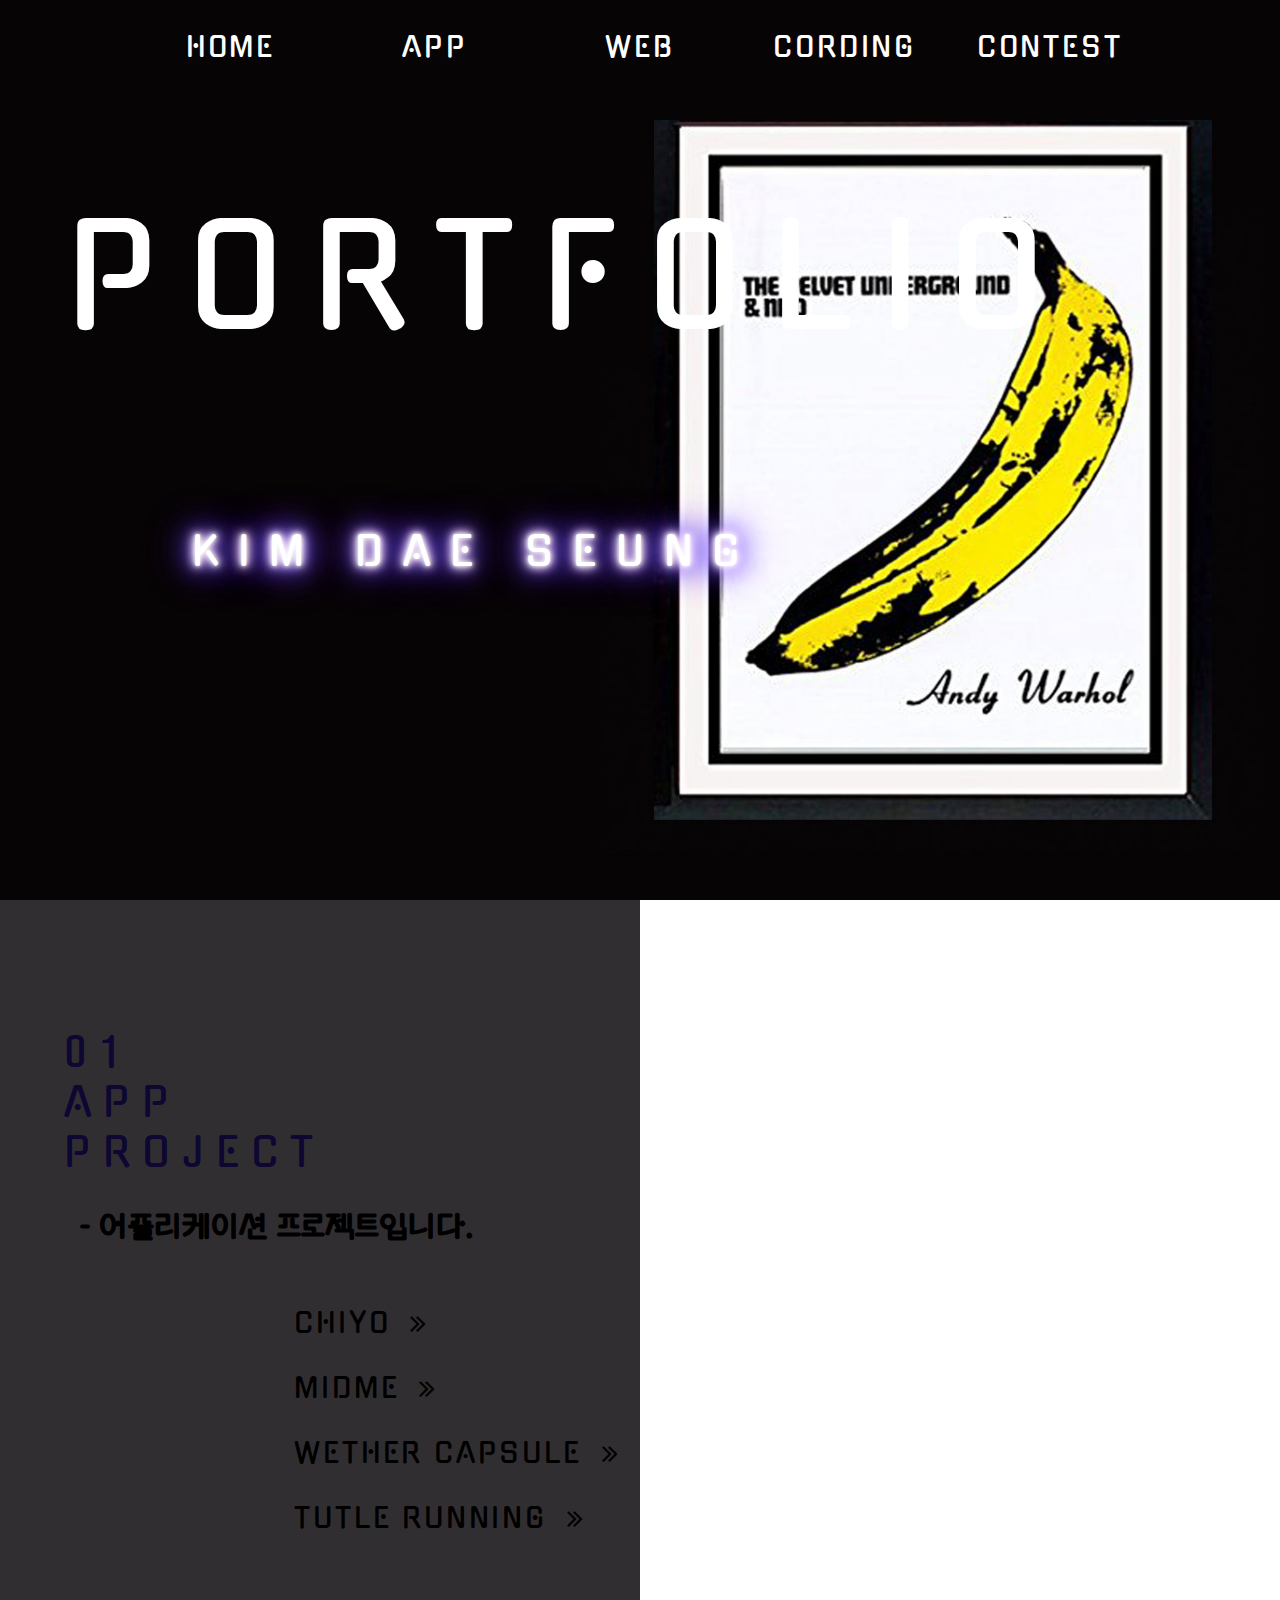
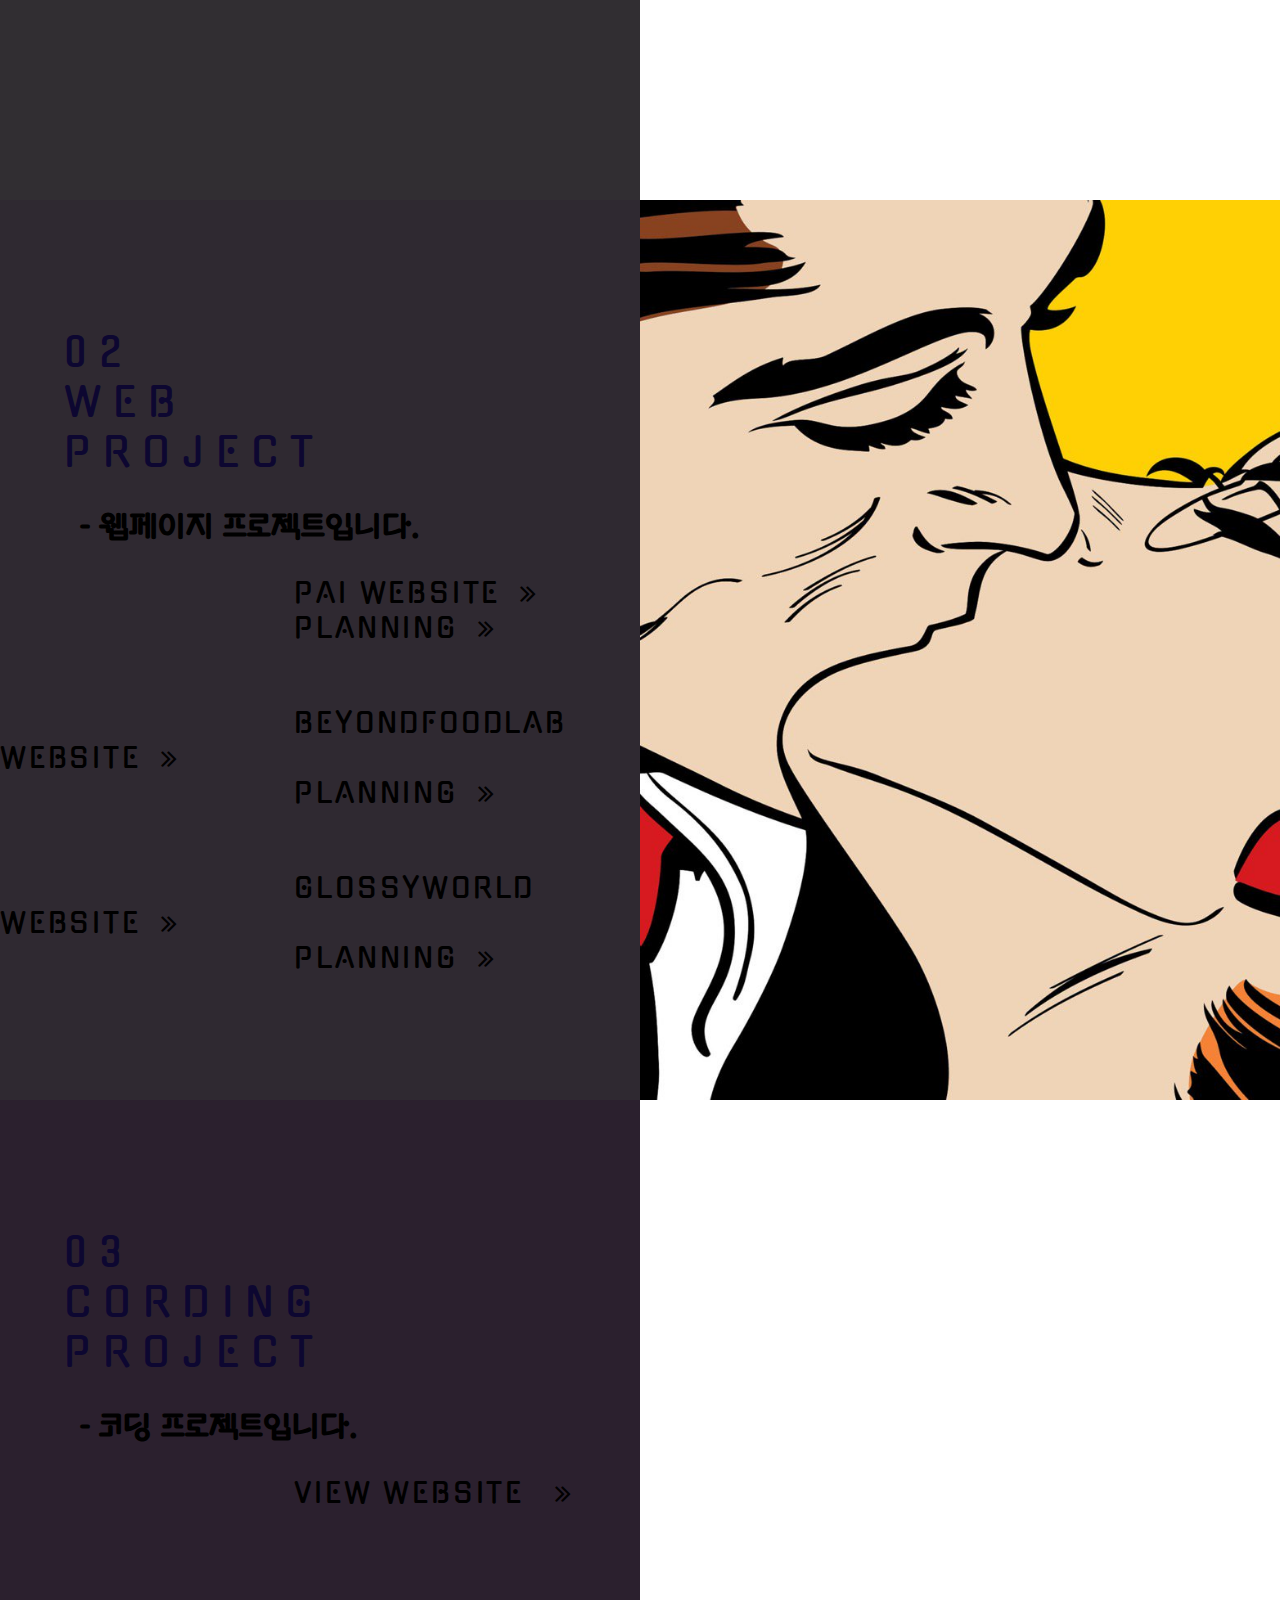
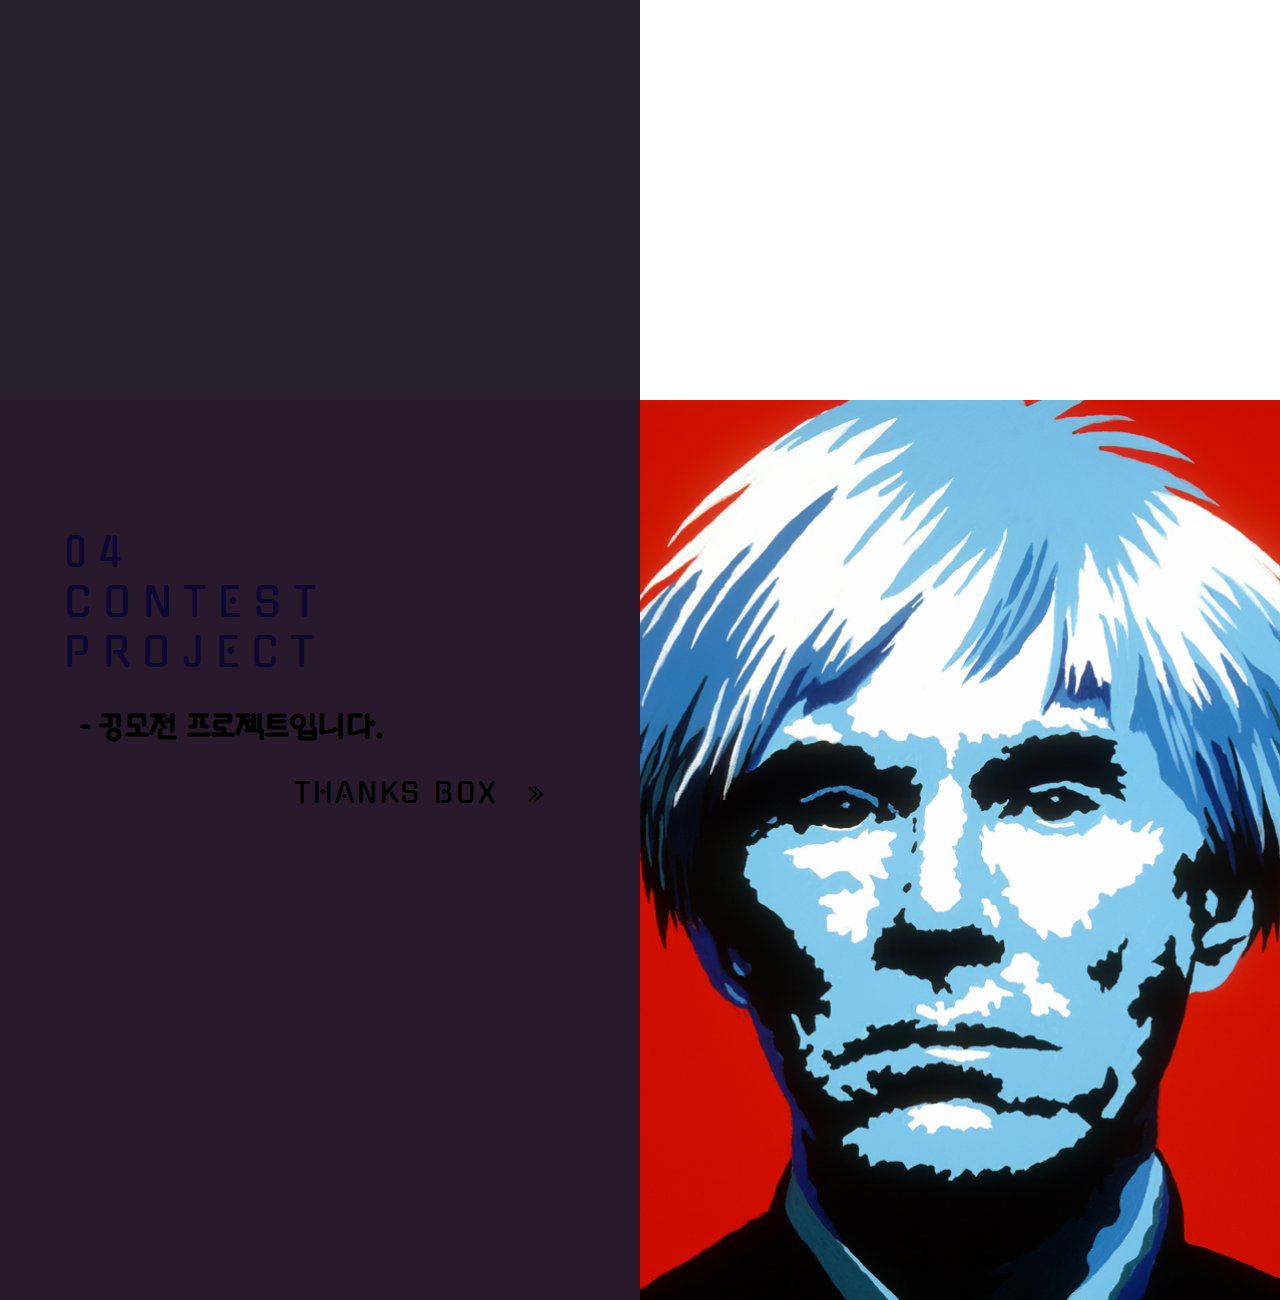
==== kim/index.html @ 388816f2 "ET" ====
<!DOCTYPE html>
<html>
  <head>
    <meta charset="utf-8">
    <meta name="viewport" content="width=device-width, initial-scale=1" />
    <title>KIM DAE SEUNG</title>
    <link rel="stylesheet" href="http://maxcdn.bootstrapcdn.com/font-awesome/4.3.0/css/font-awesome.min.css">
    <link rel="stylesheet" href="css/style.css">
    <link href="https://fonts.googleapis.com/css?family=Roboto+Slab&effect=neon" rel="stylesheet">
    <script type="text/javascript" src="js/jquery-1.11.0.min.js"></script>
    <script type="text/javascript" src="js/custom.js"></script>
  </head>
  <body>
    <div class="clone-header">
      <ul>
        <li> <a href="#page0">HOME</a> </li>
        <li> <a href="#page1">APP</a> </li>
        <li> <a href="#page2">WEB</a> </li>
        <li> <a href="#page3">CORDING</a> </li>
        <li> <a href="#page4">CONTEST</a> </li>
      </ul>
    </div>
    <div class="wrap">

      <div class='main' id="page0">
          <div id="header" class="font-effect-neon">
              <div class="t1">
                 PORTFOLIO
              </div>
              <div class="t2">
                 KIM DAE SEUNG
              </div>
          </div>
        <!-- <p id="header" class="font-effect-neon">
          <span>PORTFOLIO</span>KIM DAE SEUNG</p> -->
      </div>
      <div class="p1 main" id="page1">
        <div class="arti1"></div>
        <h2>01 <br> APP PROJECT</h2><br><br>
        <p>- 어플리케이션 프로젝트입니다.</p><br><br>

        <a href="download/app project2.pdf" target="_blank">CHIYO<i class="fa fa-angle-double-right"></i></a> <br> <br><br>
        <a href="download/app project.pdf" target="_blank">MIDME<i class="fa fa-angle-double-right"></i></a> <br> <br><br>
        <a href="download/app project3.pdf" target="_blank">WETHER CAPSULE<i class="fa fa-angle-double-right"></i></a> <br> <br><br>
        <a href="download/app project4.pdf" target="_blank">TUTLE RUNNING<i class="fa fa-angle-double-right"></i></a> <br> <br><br>


      </div>

      <div class="p1-img main" >
        <span></span>
      </div>
      <div class="p2 main" id="page2">
        <div class="arti2"></div>
        <h2>02 <br> WEB PROJECT</h2><br><br>
        <p>- 웹페이지 프로젝트입니다.</p>

        <a href="http://www.dabipyeung.com/pai/" target="_blank">PAI WEBSITE<i class="fa fa-angle-double-right"></i></a> <br>
        <a href="download/WEB project1.pdf" target="_blank">PLANNING<i class="fa fa-angle-double-right"></i></a><br><br> <br><br><br>

        <a href="http://www.beyondfoodlab.com/" target="_blank">BEYONDFOODLAB WEBSITE<i class="fa fa-angle-double-right"></i></a> <br>
        <a href="download/WEB project2.pdf" target="_blank">PLANNING<i class="fa fa-angle-double-right"></i></a><br><br> <br><br><br>
        <a href="https://kskas01.wixsite.com/glossyworld" target="_blank">GLOSSYWORLD  WEBSITE<i class="fa fa-angle-double-right"></i></a><br>
        <a href="download/WEB PROJEXT3.pdf" target="_blank">PLANNING<i class="fa fa-angle-double-right"></i></a><br><br> <br><br><br>

      </div>
      <div class="p2-img main">

      </div>
      <div class="p3 main" id="page3">
        <div class="arti3"></div>
        <h2>03 <br> CORDING PROJECT</h2><br><br>
        <p>- 코딩 프로젝트입니다.</p>
        <a href="http://www.dabipyeung.com/hmedia/team_02/" target="_blank">VIEW WEBSITE <i class="fa fa-angle-double-right"></i></a>
      </div>
      <div class="p3-img main">
        <span></span>
      </div>
      <div class="p4 main" id="page4">
        <div class="arti4"></div>
        <h2>04 <br> CONTEST PROJECT </h2><br><br>
        <p>- 공모전 프로젝트입니다.</p>
        <a href="download/app project5.pdf" target="_blank">THANKS BOX <i class="fa fa-angle-double-right"></i></a> <br> <br>
      </div>
      <div class="p4-img main">

      </div>

    </div>

    <script type="text/javascript">
      $(document).ready(function(){


        $(window).on("scroll", function(){
          var scl = $(window).scrollTop();
          var wid = $(window).height();
          var nowTop = $(this).index() * wid;

          if(scl >= (wid-100) * 1 && scl < (wid-100) * 2){
            $(".arti1").stop().animate({"left":"-100%"}, 500);
          } else if(scl >= (wid-100) * 2 && scl < (wid-100) * 3){
            $(".arti2").stop().animate({"left":"-100%"}, 500);
          } else if(scl >= (wid-100) * 3 && scl < (wid-100) * 4){
            $(".arti3").stop().animate({"left":"-100%"}, 500);
          } else if(scl >= (wid-100) * 4 && scl < (wid-100) * 5){
            $(".arti4").stop().animate({"left":"-100%"}, 500);
          }


          if(scl > 0){
            $(".clone-header").stop().animate({
              "height":"80px"
            });

            $(".clone-header>ul").stop().animate({
              "height":"60px"
            });
            $(".clone-header>ul>li").stop().animate({
              "padding-top":"10px"
            });
          } else {
            $(".clone-header").stop().animate({
              "height":"120px"
            });

            $(".clone-header>ul").stop().animate({
              "height":"100px"
            });
            $(".clone-header>ul>li").stop().animate({
              "padding-top":"30px"
            });
          }

        });

        $(".clone-header li").on("click", function(e){
          e.preventDefault();
          var scl = $(window).scrollTop();
          var wid = $(window).height();
          var list = $(".main").height(wid);
          var nowTop = $(this).index() * wid;
          $("html,body").stop().animate({"scrollTop":nowTop}, 1000);
        });


        });
    </script>

  </body>
</html>
---- kim/css/style.css ----
@import url('https://fonts.googleapis.com/css?family=Righteous');
@import url('https://fonts.googleapis.com/css?family=Fugaz+One');
@import url('https://fonts.googleapis.com/css?family=Gugi');
@import url('https://fonts.googleapis.com/css?family=Hi+Melody');
*{margin:0; padding:0; box-sizing:border-box;}
html, body, div, span, applet, object, iframe, h1, h2, h3, h4, h5, h6, p, blockquote, pre, a, abbr, acronym, address, big, cite, code, del dfn, em, font, ins, kbd, q, s, samp, small, strike, strong, sub, tt, var, dl, dt, dd, ol, ul, li, fieldset, form, label, legend, table, caption, tbody, tfoot, thead, tr, th, td{border:0; font-family:inherit; font-size:100%; font-weight:inherit; margin:0; outline:0; padding:0; vertical-align:baseline;}

html, body, button, input, select, textarea{ font-size:12px; color:#8c806e; font-family:'Nanum Gothic';}
ul, ol{margin-top:0; margin-bottom:10px;}
ul ul{margin-bottom:0;}
pre{overflow:auto;}
table{border-collapse:separate; border-spacing:0;}
caption, th, td{font-weight:normal; text-align:left;}
blockquote:before, blockquote:after, q:before, q:after{content:"";}
blockquote,q{hyphens:none; quotes:none;}
a img{border:0;}
a, input{outline:none;}
a{color:#f06;}
a:hover{text-decoration:none;}



/* layout */
#header{
  position: relative;
  font-family: 'gugi', serif;
  color:white;
    font-size: 60px;
  padding-left:2px;
  padding-top:15%;
  margin-bottom:0px;
  left: 5%;

}

.t1{font-size: 140px;letter-spacing: 0.2EM;left: 7%;}
.t2{position: absolute; left: 10%; font-size: 40px;margin-top:160px;letter-spacing: 0.5em;}

.font-effect-neon .t2{
  text-shadow: 0 0 0.1em #fff, 0 0 0.2em #fff, 0 0 0.3em #fff, 0 0 0.4em #f7f,0 0 0.6em #3d58ff, 0 0 0.8em #3d58ff, 0 0 1.0em #3d58ff, 0 0 1.2em #f0f!important;
  color: #fff;
}

.wrap{width: 100%; height: auto; overflow: hidden;}
.wrap>div{float:left; height:948px; width:50%;}
.wrap>div:nth-child(1){width:100%;}


.main{width: 100%; height: 900px; background: url(../img/main.jpg) no-repeat right; background-size: contain; background-color: #060405; position:relative;}
h1{font-size: 100px; font-family:gugi; color: #fff; width: 30%; margin: 160px; auto; margin-top: 400px; left: 20px; letter-spacing: 0.1em;}
.main>.arti1, .main>.arti2, .main>.arti3, .main>.arti4{width:100%; height:100%; background:#000; opacity:0.8; position:absolute; left:0; top:0; z-index:100;}

.main p{font-size:30px;color:#000;margin-left: 80px;font-family:Gugi; color: BLACK;font-weight: bold;}

H4{font-size: 20PX;margin-left: 240PX;font-family: Gugi;}
.p1{background: #f6e6f8;}
.p2{background: #eaccf3;}
.p3{background: #d7a2e6;}
.p4{background: #c981dd;}





.p1-img{background: url(../img/p1-1.jpg); background-size: contain; background-attachment:fixed; position:relative;}
.p1-img>span{display:block; width:100%; height:100%; position:absolute; left:0; top:0; opacity:0.3; background:#fff;}

.p2-img{background: url(../img/p6.jpg) no-repeat center; background-size: cover;}

.p3-img{background: url(../img/p9.jpg) right; background-size: contain; background-attachment:fixed; position:relative;}
.p3-img>span{display:block; width:100%; height:100%; position:absolute; left:0; top:0; opacity:0.3; background:#fff;}

.p4-img{background: url(../img/p3.jpg) no-repeat center; background-size: cover;}




h2{font-size: 40px; font-family: gugi; color: #4224f4; width: 50%; margin-left: 10%;auto; margin-top: 20%;letter-spacing: 0.3em; }


a{text-decoration: none; font-size: 28PX;; color: #fff; margin-left: 46%; font-family: gugi; position: relative; top: 30PX; letter-spacing: 0.1em;;}
.main a{text-decoration: none; font-size: 28PX;; color: #000; margin-left: 46%; font-family: gugi; position: relative; top: 30PX; letter-spacing: 0.1em;;}

i{font-size: 120px; color: #060405; position: relative; left: 20px; animation:ani linear 1.5s 1.0s infinite;}

.clone-header{width:100%; height:120px; background:#fff; position:fixed; top:0; left:0; z-index:150;background: #060405;}
.clone-header>ul{width:80%; height:100px; margin:auto; background:#060405; list-style:none;}
.clone-header>ul>li{width:20%; height:100px; text-align:center; float:left; box-sizing:border-box; padding-top:30px;}
.clone-header>ul>li>a{margin:0; padding:0; top:0;}
@keyframes ani {
   0%{
     left: 0;
     transform: scale(1);
     opacity: 1;
   }
   100%{
     right: 100px;
     transform: scale(2);
     opacity: 0;
   }
}
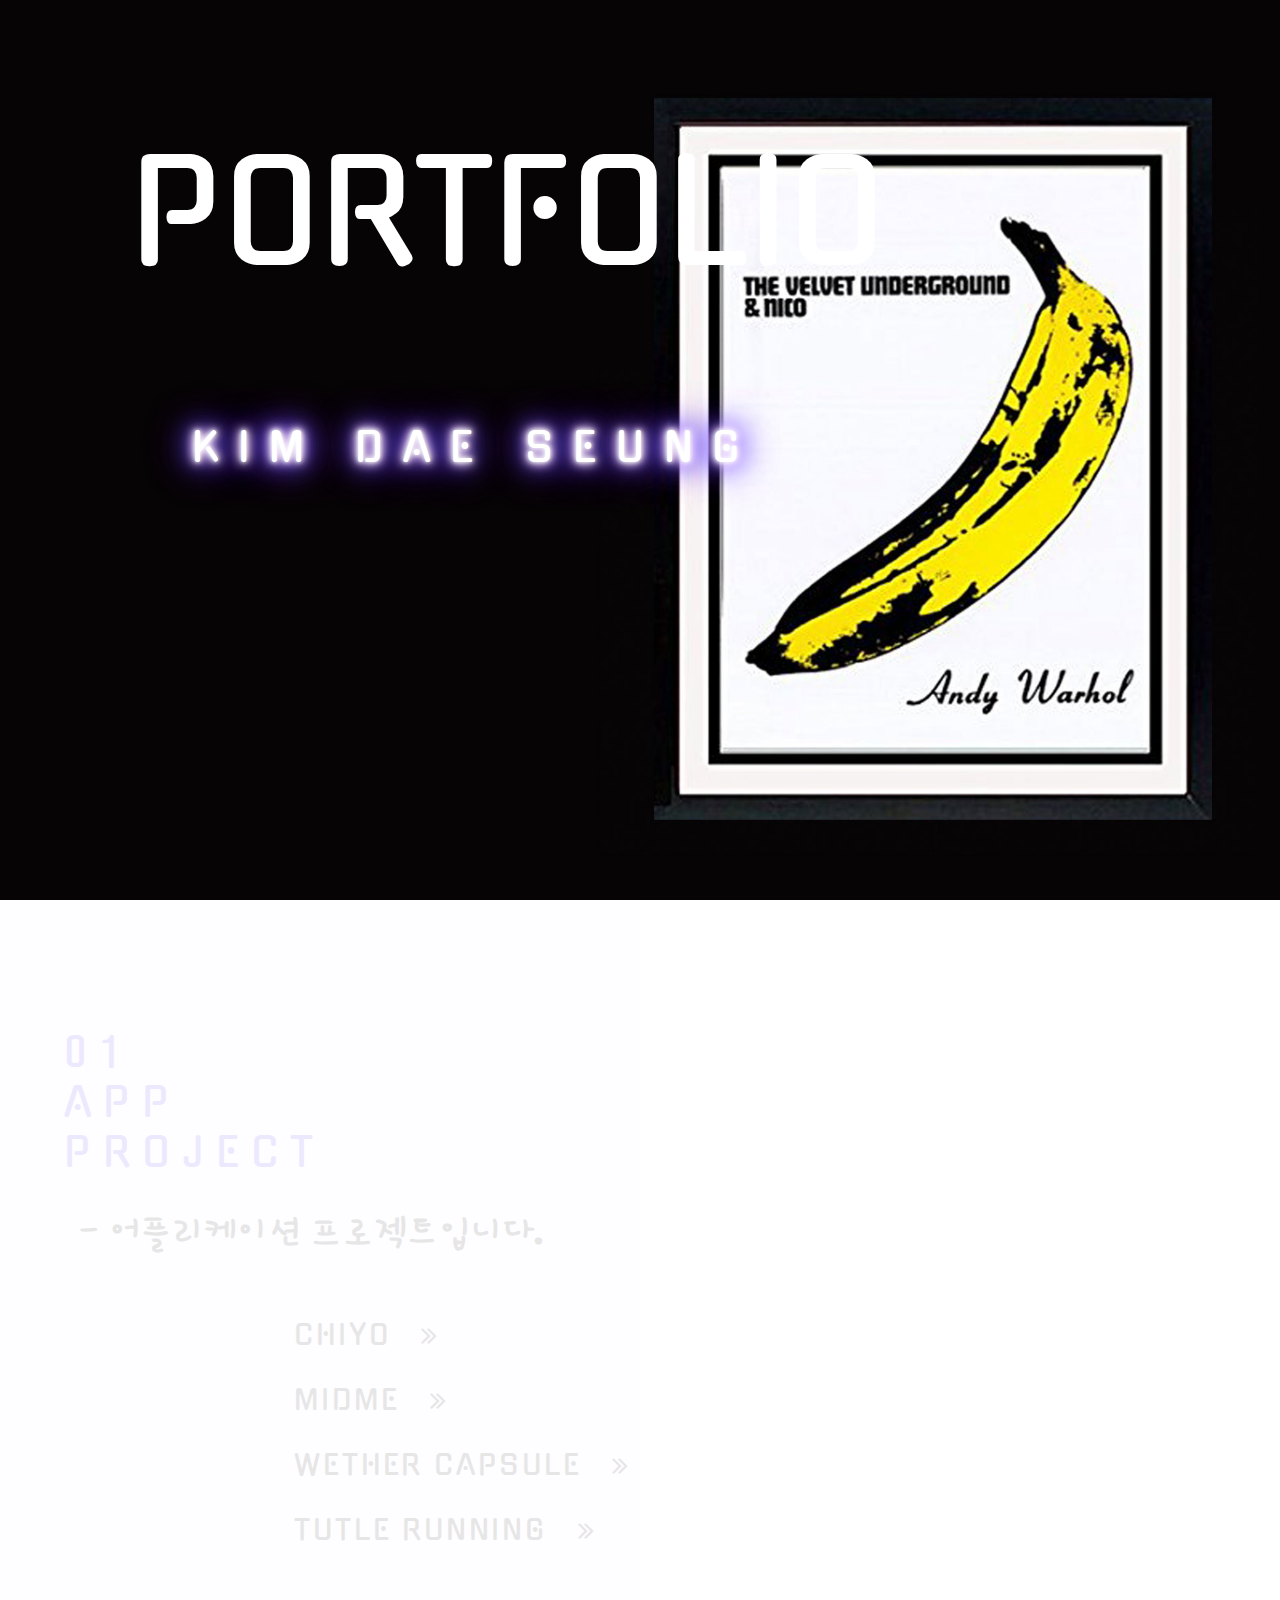
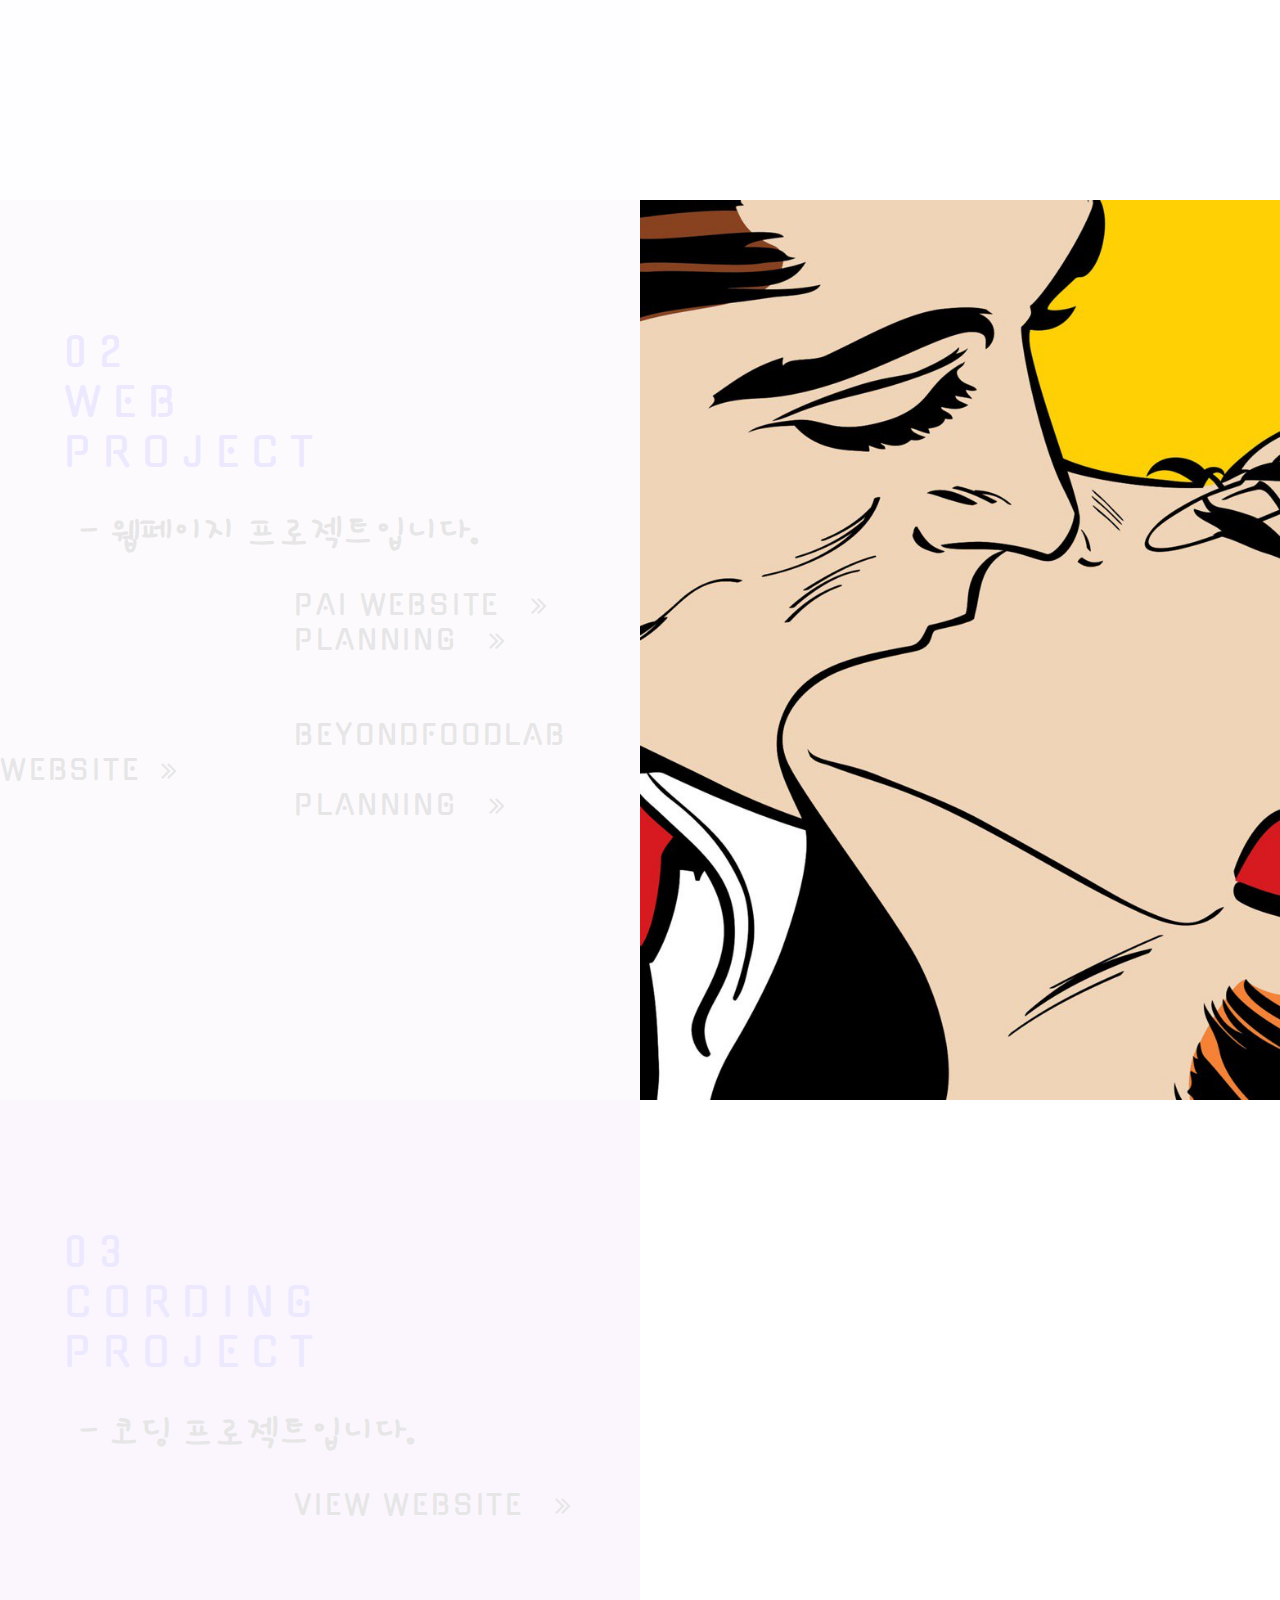
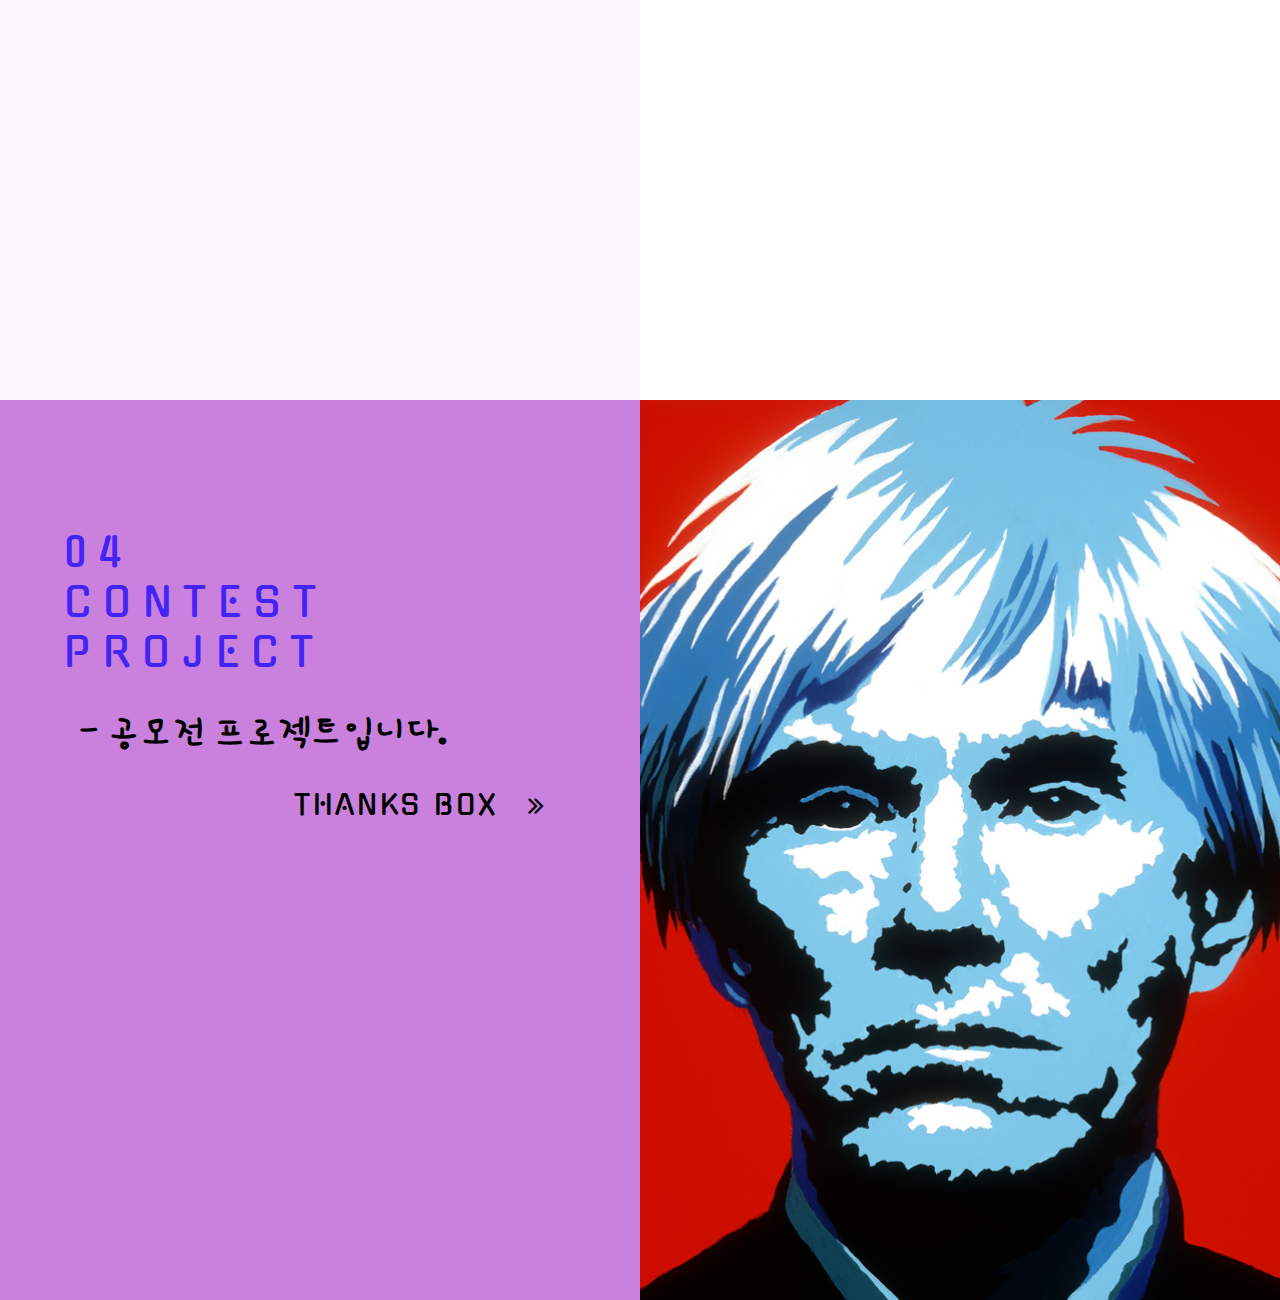
==== commit 83dcd9ad: "Merge branch 'master' of https://github.com/choieh/team02" ====
--- a/kim/index.html
+++ b/kim/index.html
@@ -11,18 +11,9 @@
     <script type="text/javascript" src="js/custom.js"></script>
   </head>
   <body>
-    <div class="clone-header">
-      <ul>
-        <li> <a href="#page0">HOME</a> </li>
-        <li> <a href="#page1">APP</a> </li>
-        <li> <a href="#page2">WEB</a> </li>
-        <li> <a href="#page3">CORDING</a> </li>
-        <li> <a href="#page4">CONTEST</a> </li>
-      </ul>
-    </div>
     <div class="wrap">
 
-      <div class='main' id="page0">
+      <div class='main'>
           <div id="header" class="font-effect-neon">
               <div class="t1">
                  PORTFOLIO
@@ -34,53 +25,73 @@
         <!-- <p id="header" class="font-effect-neon">
           <span>PORTFOLIO</span>KIM DAE SEUNG</p> -->
       </div>
-      <div class="p1 main" id="page1">
-        <div class="arti1"></div>
+      <div class="p1 main">
+        <div class="arti"></div>
         <h2>01 <br> APP PROJECT</h2><br><br>
         <p>- 어플리케이션 프로젝트입니다.</p><br><br>
 
-        <a href="download/app project2.pdf" target="_blank">CHIYO<i class="fa fa-angle-double-right"></i></a> <br> <br><br>
-        <a href="download/app project.pdf" target="_blank">MIDME<i class="fa fa-angle-double-right"></i></a> <br> <br><br>
-        <a href="download/app project3.pdf" target="_blank">WETHER CAPSULE<i class="fa fa-angle-double-right"></i></a> <br> <br><br>
-        <a href="download/app project4.pdf" target="_blank">TUTLE RUNNING<i class="fa fa-angle-double-right"></i></a> <br> <br><br>
+        <a href="download/app project2.pdf" target="_blank">CHIYO  <i class="fa fa-angle-double-right"></i></a> <br> <br><br>
+        <a href="download/app project.pdf" target="_blank">MIDME  <i class="fa fa-angle-double-right"></i></a> <br> <br><br>
+        <a href="download/app project3.pdf" target="_blank">WETHER CAPSULE  <i class="fa fa-angle-double-right"></i></a> <br> <br><br>
+        <a href="download/app project4.pdf" target="_blank">TUTLE RUNNING  <i class="fa fa-angle-double-right"></i></a> <br> <br><br>
 
 
       </div>
+      <script type="text/javascript">
+        $(document).ready(function(){
 
-      <div class="p1-img main" >
+
+          $(window).on("scroll", function(){
+            var scl = $(window).scrollTop();
+            /*if(scl > 700){
+              $(".arti").stop().animate({
+                "left":"-100%"
+              }, 800)
+            } else {
+              $(".arti").stop().animate({
+                "left":0
+              });
+            };*/
+            $(".arti").stop().animate({
+              "left":-scl
+            });
+          });
+
+        })
+      </script>
+      <div class="p1-img main">
         <span></span>
       </div>
-      <div class="p2 main" id="page2">
-        <div class="arti2"></div>
+      <div class="p2 main">
+        <div class="arti"></div>
         <h2>02 <br> WEB PROJECT</h2><br><br>
         <p>- 웹페이지 프로젝트입니다.</p>
 
-        <a href="http://www.dabipyeung.com/pai/" target="_blank">PAI WEBSITE<i class="fa fa-angle-double-right"></i></a> <br>
-        <a href="download/WEB project1.pdf" target="_blank">PLANNING<i class="fa fa-angle-double-right"></i></a><br><br> <br><br><br>
+        <a href="http://www.dabipyeung.com/pai/" target="_blank">PAI WEBSITE  <i class="fa fa-angle-double-right"></i></a> <br>
+        <a href="download/app project4.pdf" target="_blank">PLANNING   <i class="fa fa-angle-double-right"></i></a><br><br> <br><br><br>
 
         <a href="http://www.beyondfoodlab.com/" target="_blank">BEYONDFOODLAB WEBSITE<i class="fa fa-angle-double-right"></i></a> <br>
-        <a href="download/WEB project2.pdf" target="_blank">PLANNING<i class="fa fa-angle-double-right"></i></a><br><br> <br><br><br>
-        <a href="https://kskas01.wixsite.com/glossyworld" target="_blank">GLOSSYWORLD  WEBSITE<i class="fa fa-angle-double-right"></i></a><br>
-        <a href="download/WEB PROJEXT3.pdf" target="_blank">PLANNING<i class="fa fa-angle-double-right"></i></a><br><br> <br><br><br>
+        <a href="download/app project4.pdf" target="_blank">PLANNING <i class="fa fa-angle-double-right"></i></a><br><br> <br><br><br>
+        <!-- <a href="https://kskas01.wixsite.com/glossyworld" target="_blank">GLOSSYWORLD  WEBSITE<i class="fa fa-angle-double-right"></i></a><br>
+        <a href="https://kskas01.wixsite.com/glossyworld" target="_blank">PLANNING  <i class="fa fa-angle-double-right"></i></a> -->
 
       </div>
       <div class="p2-img main">
 
       </div>
-      <div class="p3 main" id="page3">
-        <div class="arti3"></div>
+      <div class="p3 main">
+        <div class="arti"></div>
         <h2>03 <br> CORDING PROJECT</h2><br><br>
         <p>- 코딩 프로젝트입니다.</p>
-        <a href="http://www.dabipyeung.com/hmedia/team_02/" target="_blank">VIEW WEBSITE <i class="fa fa-angle-double-right"></i></a>
+        <a href="http://www.dabipyeung.com/hmedia/team_02/" target="_blank">VIEW WEBSITE  <i class="fa fa-angle-double-right"></i></a>
       </div>
       <div class="p3-img main">
         <span></span>
       </div>
-      <div class="p4 main" id="page4">
-        <div class="arti4"></div>
+      <div class="p4 main">
         <h2>04 <br> CONTEST PROJECT </h2><br><br>
         <p>- 공모전 프로젝트입니다.</p>
-        <a href="download/app project5.pdf" target="_blank">THANKS BOX <i class="fa fa-angle-double-right"></i></a> <br> <br>
+        <a href="download/app project5.pdf" target="_blank">THANKS BOX  <i class="fa fa-angle-double-right"></i></a> <br> <br>
       </div>
       <div class="p4-img main">
 
@@ -88,64 +99,7 @@
 
     </div>
 
-    <script type="text/javascript">
-      $(document).ready(function(){
 
-
-        $(window).on("scroll", function(){
-          var scl = $(window).scrollTop();
-          var wid = $(window).height();
-          var nowTop = $(this).index() * wid;
-
-          if(scl >= (wid-100) * 1 && scl < (wid-100) * 2){
-            $(".arti1").stop().animate({"left":"-100%"}, 500);
-          } else if(scl >= (wid-100) * 2 && scl < (wid-100) * 3){
-            $(".arti2").stop().animate({"left":"-100%"}, 500);
-          } else if(scl >= (wid-100) * 3 && scl < (wid-100) * 4){
-            $(".arti3").stop().animate({"left":"-100%"}, 500);
-          } else if(scl >= (wid-100) * 4 && scl < (wid-100) * 5){
-            $(".arti4").stop().animate({"left":"-100%"}, 500);
-          }
-
-
-          if(scl > 0){
-            $(".clone-header").stop().animate({
-              "height":"80px"
-            });
-
-            $(".clone-header>ul").stop().animate({
-              "height":"60px"
-            });
-            $(".clone-header>ul>li").stop().animate({
-              "padding-top":"10px"
-            });
-          } else {
-            $(".clone-header").stop().animate({
-              "height":"120px"
-            });
-
-            $(".clone-header>ul").stop().animate({
-              "height":"100px"
-            });
-            $(".clone-header>ul>li").stop().animate({
-              "padding-top":"30px"
-            });
-          }
-
-        });
-
-        $(".clone-header li").on("click", function(e){
-          e.preventDefault();
-          var scl = $(window).scrollTop();
-          var wid = $(window).height();
-          var list = $(".main").height(wid);
-          var nowTop = $(this).index() * wid;
-          $("html,body").stop().animate({"scrollTop":nowTop}, 1000);
-        });
-
-
-        });
-    </script>
 
   </body>
 </html>
--- a/kim/css/style.css
+++ b/kim/css/style.css
@@ -27,14 +27,14 @@
   color:white;
     font-size: 60px;
   padding-left:2px;
-  padding-top:15%;
+  padding-top:10%;
   margin-bottom:0px;
-  left: 5%;
+  left: 10%;
 
 }
 
-.t1{font-size: 140px;letter-spacing: 0.2EM;left: 7%;}
-.t2{position: absolute; left: 10%; font-size: 40px;margin-top:160px;letter-spacing: 0.5em;}
+.t1{font-size: 140px;}
+.t2{position: absolute; left: 5%; font-size: 40px;margin-top:120px;letter-spacing: 0.5em;}
 
 .font-effect-neon .t2{
   text-shadow: 0 0 0.1em #fff, 0 0 0.2em #fff, 0 0 0.3em #fff, 0 0 0.4em #f7f,0 0 0.6em #3d58ff, 0 0 0.8em #3d58ff, 0 0 1.0em #3d58ff, 0 0 1.2em #f0f!important;
@@ -48,9 +48,9 @@
 
 .main{width: 100%; height: 900px; background: url(../img/main.jpg) no-repeat right; background-size: contain; background-color: #060405; position:relative;}
 h1{font-size: 100px; font-family:gugi; color: #fff; width: 30%; margin: 160px; auto; margin-top: 400px; left: 20px; letter-spacing: 0.1em;}
-.main>.arti1, .main>.arti2, .main>.arti3, .main>.arti4{width:100%; height:100%; background:#000; opacity:0.8; position:absolute; left:0; top:0; z-index:100;}
+.main>.arti{width:100%; height:100%; background:#fff; opacity:0.9; position:absolute; left:0; top:0; z-index:100;}
 
-.main p{font-size:30px;color:#000;margin-left: 80px;font-family:Gugi; color: BLACK;font-weight: bold;}
+.main p{font-size:40px;color:#000;margin-left: 80px;font-family:Hi Melody; color: BLACK;font-weight: bold;}
 
 H4{font-size: 20PX;margin-left: 240PX;font-family: Gugi;}
 .p1{background: #f6e6f8;}
@@ -78,15 +78,11 @@
 h2{font-size: 40px; font-family: gugi; color: #4224f4; width: 50%; margin-left: 10%;auto; margin-top: 20%;letter-spacing: 0.3em; }
 
 
-a{text-decoration: none; font-size: 28PX;; color: #fff; margin-left: 46%; font-family: gugi; position: relative; top: 30PX; letter-spacing: 0.1em;;}
-.main a{text-decoration: none; font-size: 28PX;; color: #000; margin-left: 46%; font-family: gugi; position: relative; top: 30PX; letter-spacing: 0.1em;;}
+a{text-decoration: none; font-size: 28PX;; color: #000; margin-left: 46%; font-family: gugi; position: relative; top: 30PX; letter-spacing: 0.1em;}
 
-i{font-size: 120px; color: #060405; position: relative; left: 20px; animation:ani linear 1.5s 1.0s infinite;}
+i{font-size: 120px; color: #000; position: relative; left: 20px; animation:ani linear 1.5s 1.0s infinite;}
 
-.clone-header{width:100%; height:120px; background:#fff; position:fixed; top:0; left:0; z-index:150;background: #060405;}
-.clone-header>ul{width:80%; height:100px; margin:auto; background:#060405; list-style:none;}
-.clone-header>ul>li{width:20%; height:100px; text-align:center; float:left; box-sizing:border-box; padding-top:30px;}
-.clone-header>ul>li>a{margin:0; padding:0; top:0;}
+
 @keyframes ani {
    0%{
      left: 0;
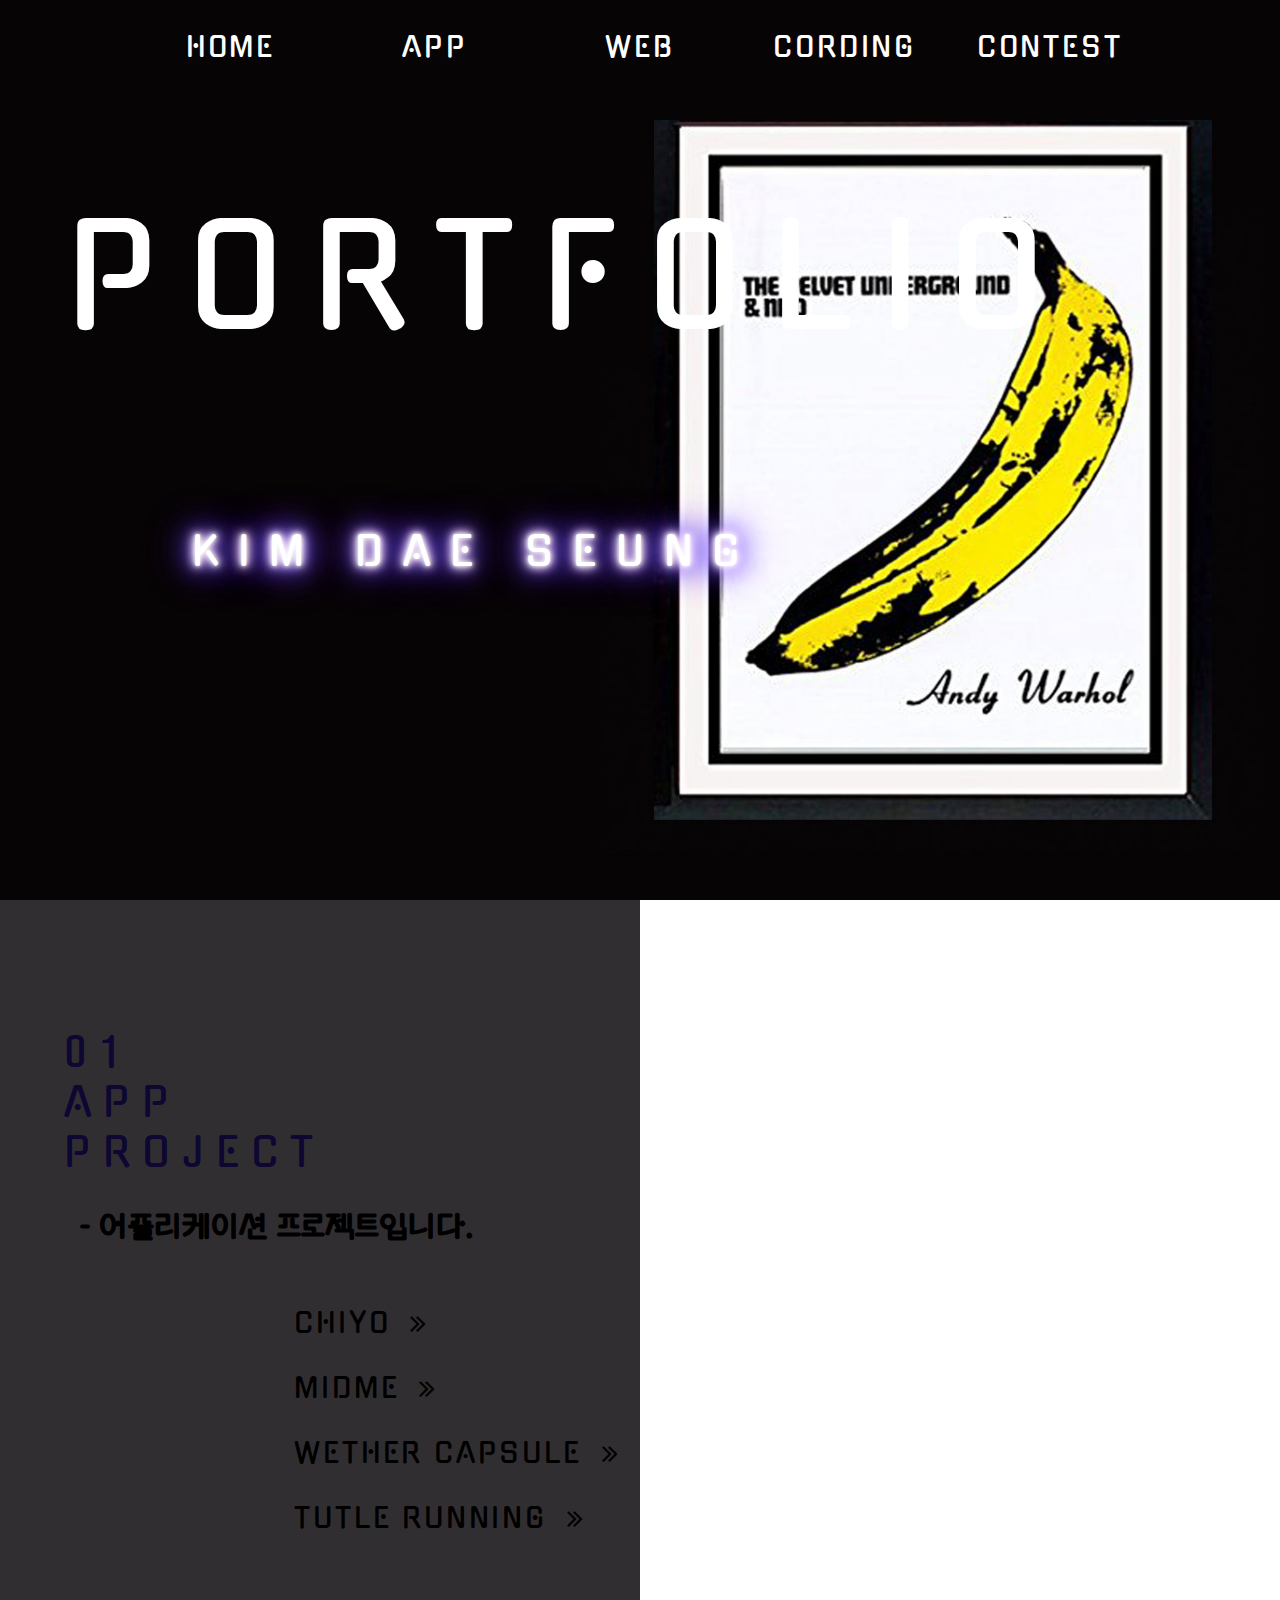
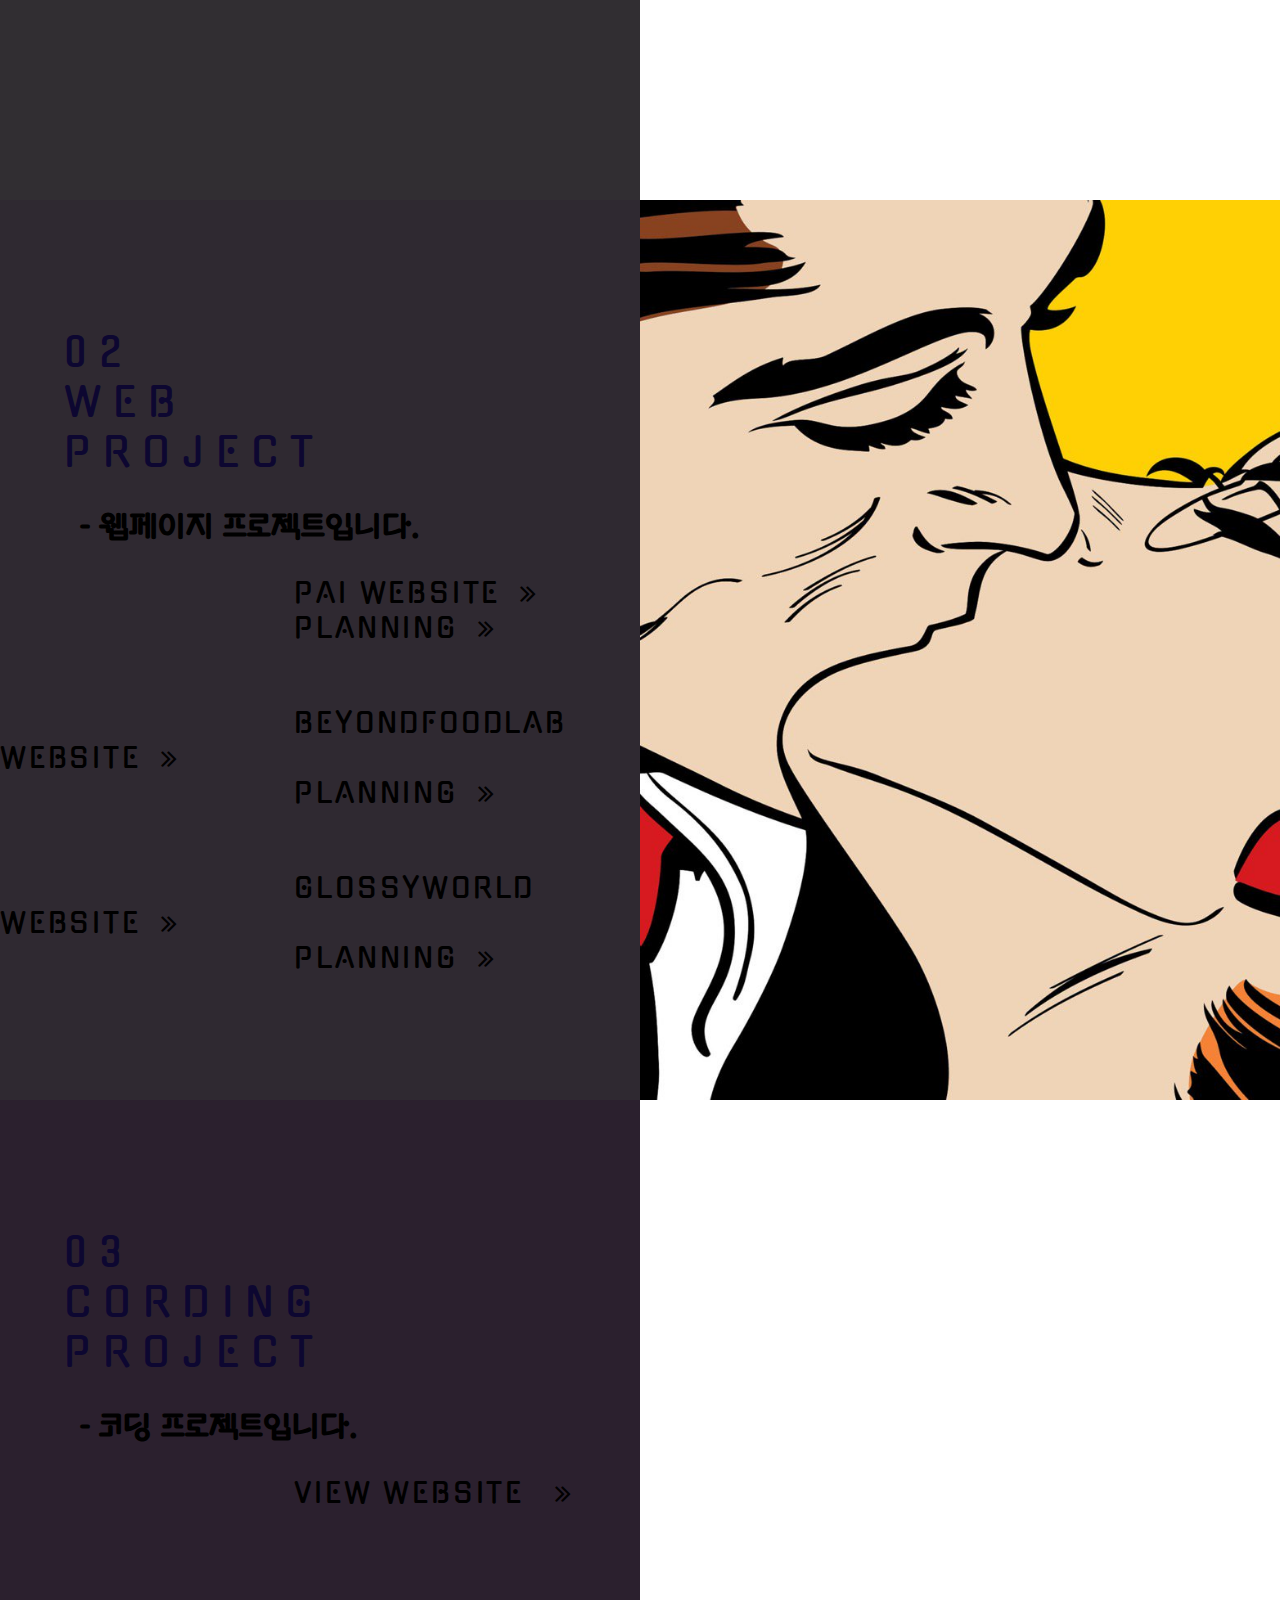
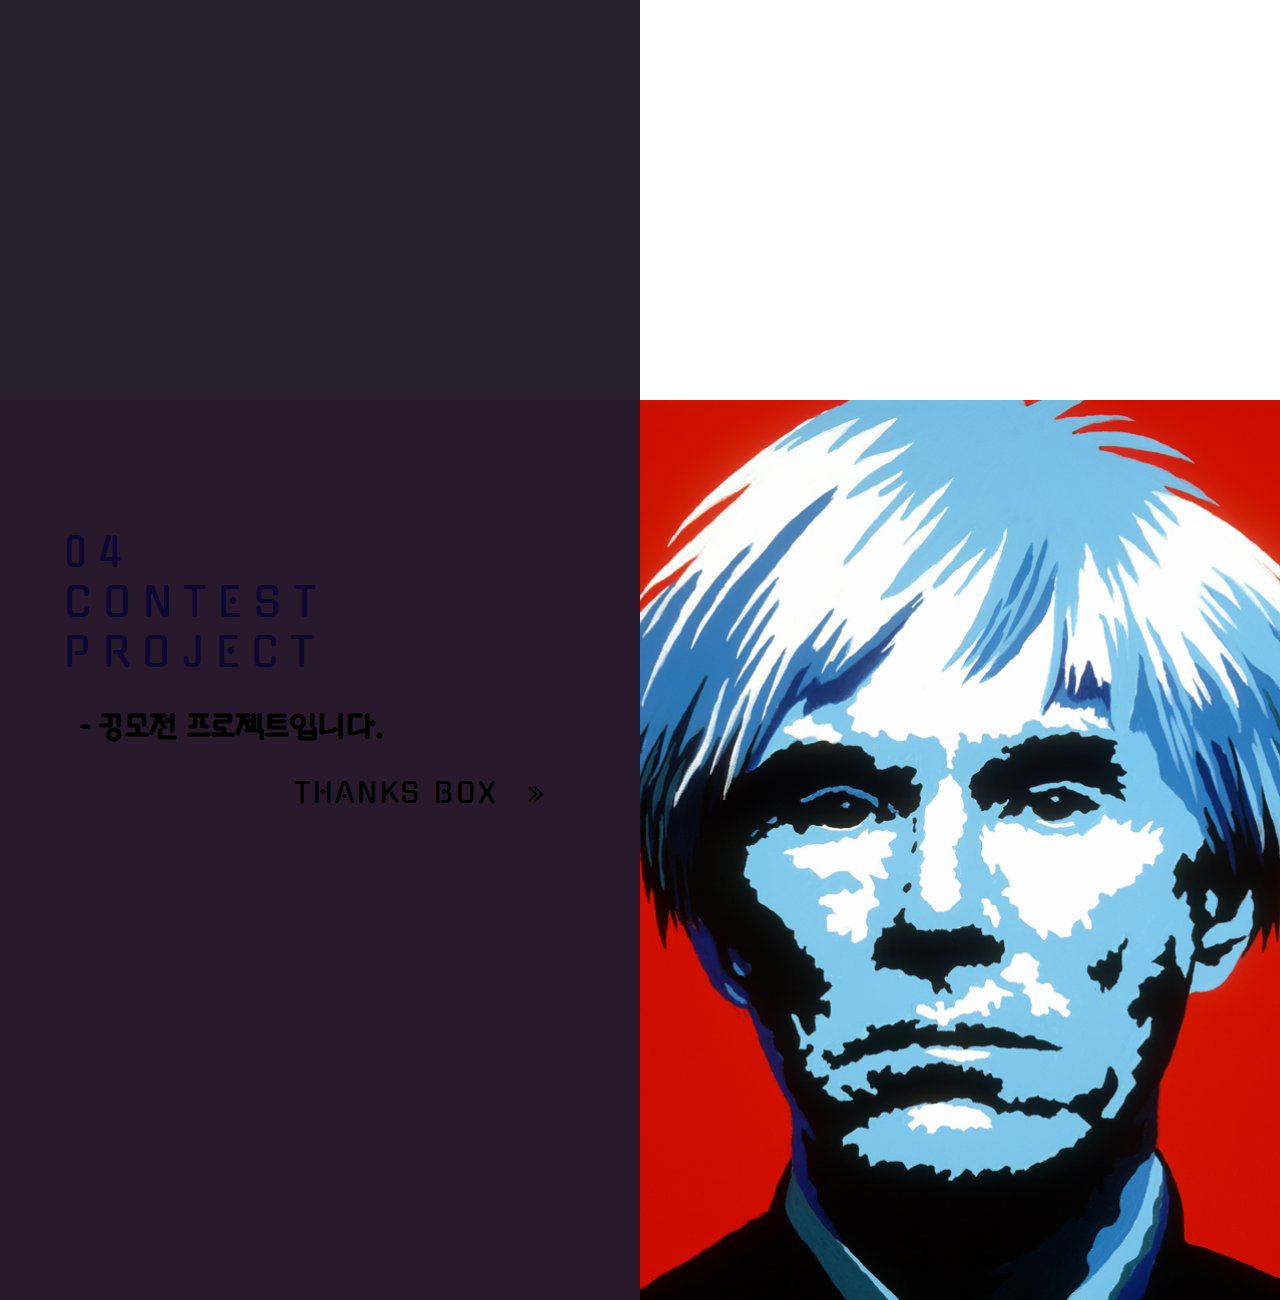
==== commit 748fd6e4: "Merge branch 'master' of https://github.com/choieh/team02" ====
--- a/kim/index.html
+++ b/kim/index.html
@@ -11,9 +11,18 @@
     <script type="text/javascript" src="js/custom.js"></script>
   </head>
   <body>
+    <div class="clone-header">
+      <ul>
+        <li> <a href="#page0">HOME</a> </li>
+        <li> <a href="#page1">APP</a> </li>
+        <li> <a href="#page2">WEB</a> </li>
+        <li> <a href="#page3">CORDING</a> </li>
+        <li> <a href="#page4">CONTEST</a> </li>
+      </ul>
+    </div>
     <div class="wrap">
 
-      <div class='main'>
+      <div class='main' id="page0">
           <div id="header" class="font-effect-neon">
               <div class="t1">
                  PORTFOLIO
@@ -25,73 +34,53 @@
         <!-- <p id="header" class="font-effect-neon">
           <span>PORTFOLIO</span>KIM DAE SEUNG</p> -->
       </div>
-      <div class="p1 main">
-        <div class="arti"></div>
+      <div class="p1 main" id="page1">
+        <div class="arti1"></div>
         <h2>01 <br> APP PROJECT</h2><br><br>
         <p>- 어플리케이션 프로젝트입니다.</p><br><br>
 
-        <a href="download/app project2.pdf" target="_blank">CHIYO  <i class="fa fa-angle-double-right"></i></a> <br> <br><br>
-        <a href="download/app project.pdf" target="_blank">MIDME  <i class="fa fa-angle-double-right"></i></a> <br> <br><br>
-        <a href="download/app project3.pdf" target="_blank">WETHER CAPSULE  <i class="fa fa-angle-double-right"></i></a> <br> <br><br>
-        <a href="download/app project4.pdf" target="_blank">TUTLE RUNNING  <i class="fa fa-angle-double-right"></i></a> <br> <br><br>
+        <a href="download/app project2.pdf" target="_blank">CHIYO<i class="fa fa-angle-double-right"></i></a> <br> <br><br>
+        <a href="download/app project.pdf" target="_blank">MIDME<i class="fa fa-angle-double-right"></i></a> <br> <br><br>
+        <a href="download/app project3.pdf" target="_blank">WETHER CAPSULE<i class="fa fa-angle-double-right"></i></a> <br> <br><br>
+        <a href="download/app project4.pdf" target="_blank">TUTLE RUNNING<i class="fa fa-angle-double-right"></i></a> <br> <br><br>
 
 
       </div>
-      <script type="text/javascript">
-        $(document).ready(function(){
 
-
-          $(window).on("scroll", function(){
-            var scl = $(window).scrollTop();
-            /*if(scl > 700){
-              $(".arti").stop().animate({
-                "left":"-100%"
-              }, 800)
-            } else {
-              $(".arti").stop().animate({
-                "left":0
-              });
-            };*/
-            $(".arti").stop().animate({
-              "left":-scl
-            });
-          });
-
-        })
-      </script>
-      <div class="p1-img main">
+      <div class="p1-img main" >
         <span></span>
       </div>
-      <div class="p2 main">
-        <div class="arti"></div>
+      <div class="p2 main" id="page2">
+        <div class="arti2"></div>
         <h2>02 <br> WEB PROJECT</h2><br><br>
         <p>- 웹페이지 프로젝트입니다.</p>
 
-        <a href="http://www.dabipyeung.com/pai/" target="_blank">PAI WEBSITE  <i class="fa fa-angle-double-right"></i></a> <br>
-        <a href="download/app project4.pdf" target="_blank">PLANNING   <i class="fa fa-angle-double-right"></i></a><br><br> <br><br><br>
+        <a href="http://www.dabipyeung.com/pai/" target="_blank">PAI WEBSITE<i class="fa fa-angle-double-right"></i></a> <br>
+        <a href="download/WEB project1.pdf" target="_blank">PLANNING<i class="fa fa-angle-double-right"></i></a><br><br> <br><br><br>
 
         <a href="http://www.beyondfoodlab.com/" target="_blank">BEYONDFOODLAB WEBSITE<i class="fa fa-angle-double-right"></i></a> <br>
-        <a href="download/app project4.pdf" target="_blank">PLANNING <i class="fa fa-angle-double-right"></i></a><br><br> <br><br><br>
-        <!-- <a href="https://kskas01.wixsite.com/glossyworld" target="_blank">GLOSSYWORLD  WEBSITE<i class="fa fa-angle-double-right"></i></a><br>
-        <a href="https://kskas01.wixsite.com/glossyworld" target="_blank">PLANNING  <i class="fa fa-angle-double-right"></i></a> -->
+        <a href="download/WEB project2.pdf" target="_blank">PLANNING<i class="fa fa-angle-double-right"></i></a><br><br> <br><br><br>
+        <a href="https://kskas01.wixsite.com/glossyworld" target="_blank">GLOSSYWORLD  WEBSITE<i class="fa fa-angle-double-right"></i></a><br>
+        <a href="download/WEB PROJEXT3.pdf" target="_blank">PLANNING<i class="fa fa-angle-double-right"></i></a><br><br> <br><br><br>
 
       </div>
       <div class="p2-img main">
 
       </div>
-      <div class="p3 main">
-        <div class="arti"></div>
+      <div class="p3 main" id="page3">
+        <div class="arti3"></div>
         <h2>03 <br> CORDING PROJECT</h2><br><br>
         <p>- 코딩 프로젝트입니다.</p>
-        <a href="http://www.dabipyeung.com/hmedia/team_02/" target="_blank">VIEW WEBSITE  <i class="fa fa-angle-double-right"></i></a>
+        <a href="http://www.dabipyeung.com/hmedia/team_02/" target="_blank">VIEW WEBSITE <i class="fa fa-angle-double-right"></i></a>
       </div>
       <div class="p3-img main">
         <span></span>
       </div>
-      <div class="p4 main">
+      <div class="p4 main" id="page4">
+        <div class="arti4"></div>
         <h2>04 <br> CONTEST PROJECT </h2><br><br>
         <p>- 공모전 프로젝트입니다.</p>
-        <a href="download/app project5.pdf" target="_blank">THANKS BOX  <i class="fa fa-angle-double-right"></i></a> <br> <br>
+        <a href="download/app project5.pdf" target="_blank">THANKS BOX <i class="fa fa-angle-double-right"></i></a> <br> <br>
       </div>
       <div class="p4-img main">
 
@@ -99,7 +88,64 @@
 
     </div>
 
+    <script type="text/javascript">
+      $(document).ready(function(){
 
+
+        $(window).on("scroll", function(){
+          var scl = $(window).scrollTop();
+          var wid = $(window).height();
+          var nowTop = $(this).index() * wid;
+
+          if(scl >= (wid-100) * 1 && scl < (wid-100) * 2){
+            $(".arti1").stop().animate({"left":"-100%"}, 500);
+          } else if(scl >= (wid-100) * 2 && scl < (wid-100) * 3){
+            $(".arti2").stop().animate({"left":"-100%"}, 500);
+          } else if(scl >= (wid-100) * 3 && scl < (wid-100) * 4){
+            $(".arti3").stop().animate({"left":"-100%"}, 500);
+          } else if(scl >= (wid-100) * 4 && scl < (wid-100) * 5){
+            $(".arti4").stop().animate({"left":"-100%"}, 500);
+          }
+
+
+          if(scl > 0){
+            $(".clone-header").stop().animate({
+              "height":"80px"
+            });
+
+            $(".clone-header>ul").stop().animate({
+              "height":"60px"
+            });
+            $(".clone-header>ul>li").stop().animate({
+              "padding-top":"10px"
+            });
+          } else {
+            $(".clone-header").stop().animate({
+              "height":"120px"
+            });
+
+            $(".clone-header>ul").stop().animate({
+              "height":"100px"
+            });
+            $(".clone-header>ul>li").stop().animate({
+              "padding-top":"30px"
+            });
+          }
+
+        });
+
+        $(".clone-header li").on("click", function(e){
+          e.preventDefault();
+          var scl = $(window).scrollTop();
+          var wid = $(window).height();
+          var list = $(".main").height(wid);
+          var nowTop = $(this).index() * wid;
+          $("html,body").stop().animate({"scrollTop":nowTop}, 1000);
+        });
+
+
+        });
+    </script>
 
   </body>
 </html>
--- a/kim/css/style.css
+++ b/kim/css/style.css
@@ -27,14 +27,14 @@
   color:white;
     font-size: 60px;
   padding-left:2px;
-  padding-top:10%;
+  padding-top:15%;
   margin-bottom:0px;
-  left: 10%;
+  left: 5%;
 
 }
 
-.t1{font-size: 140px;}
-.t2{position: absolute; left: 5%; font-size: 40px;margin-top:120px;letter-spacing: 0.5em;}
+.t1{font-size: 140px;letter-spacing: 0.2EM;left: 7%;}
+.t2{position: absolute; left: 10%; font-size: 40px;margin-top:160px;letter-spacing: 0.5em;}
 
 .font-effect-neon .t2{
   text-shadow: 0 0 0.1em #fff, 0 0 0.2em #fff, 0 0 0.3em #fff, 0 0 0.4em #f7f,0 0 0.6em #3d58ff, 0 0 0.8em #3d58ff, 0 0 1.0em #3d58ff, 0 0 1.2em #f0f!important;
@@ -48,9 +48,9 @@
 
 .main{width: 100%; height: 900px; background: url(../img/main.jpg) no-repeat right; background-size: contain; background-color: #060405; position:relative;}
 h1{font-size: 100px; font-family:gugi; color: #fff; width: 30%; margin: 160px; auto; margin-top: 400px; left: 20px; letter-spacing: 0.1em;}
-.main>.arti{width:100%; height:100%; background:#fff; opacity:0.9; position:absolute; left:0; top:0; z-index:100;}
+.main>.arti1, .main>.arti2, .main>.arti3, .main>.arti4{width:100%; height:100%; background:#000; opacity:0.8; position:absolute; left:0; top:0; z-index:100;}
 
-.main p{font-size:40px;color:#000;margin-left: 80px;font-family:Hi Melody; color: BLACK;font-weight: bold;}
+.main p{font-size:30px;color:#000;margin-left: 80px;font-family:Gugi; color: BLACK;font-weight: bold;}
 
 H4{font-size: 20PX;margin-left: 240PX;font-family: Gugi;}
 .p1{background: #f6e6f8;}
@@ -78,11 +78,15 @@
 h2{font-size: 40px; font-family: gugi; color: #4224f4; width: 50%; margin-left: 10%;auto; margin-top: 20%;letter-spacing: 0.3em; }
 
 
-a{text-decoration: none; font-size: 28PX;; color: #000; margin-left: 46%; font-family: gugi; position: relative; top: 30PX; letter-spacing: 0.1em;}
+a{text-decoration: none; font-size: 28PX;; color: #fff; margin-left: 46%; font-family: gugi; position: relative; top: 30PX; letter-spacing: 0.1em;;}
+.main a{text-decoration: none; font-size: 28PX;; color: #000; margin-left: 46%; font-family: gugi; position: relative; top: 30PX; letter-spacing: 0.1em;;}
 
-i{font-size: 120px; color: #000; position: relative; left: 20px; animation:ani linear 1.5s 1.0s infinite;}
+i{font-size: 120px; color: #060405; position: relative; left: 20px; animation:ani linear 1.5s 1.0s infinite;}
 
-
+.clone-header{width:100%; height:120px; background:#fff; position:fixed; top:0; left:0; z-index:150;background: #060405;}
+.clone-header>ul{width:80%; height:100px; margin:auto; background:#060405; list-style:none;}
+.clone-header>ul>li{width:20%; height:100px; text-align:center; float:left; box-sizing:border-box; padding-top:30px;}
+.clone-header>ul>li>a{margin:0; padding:0; top:0;}
 @keyframes ani {
    0%{
      left: 0;
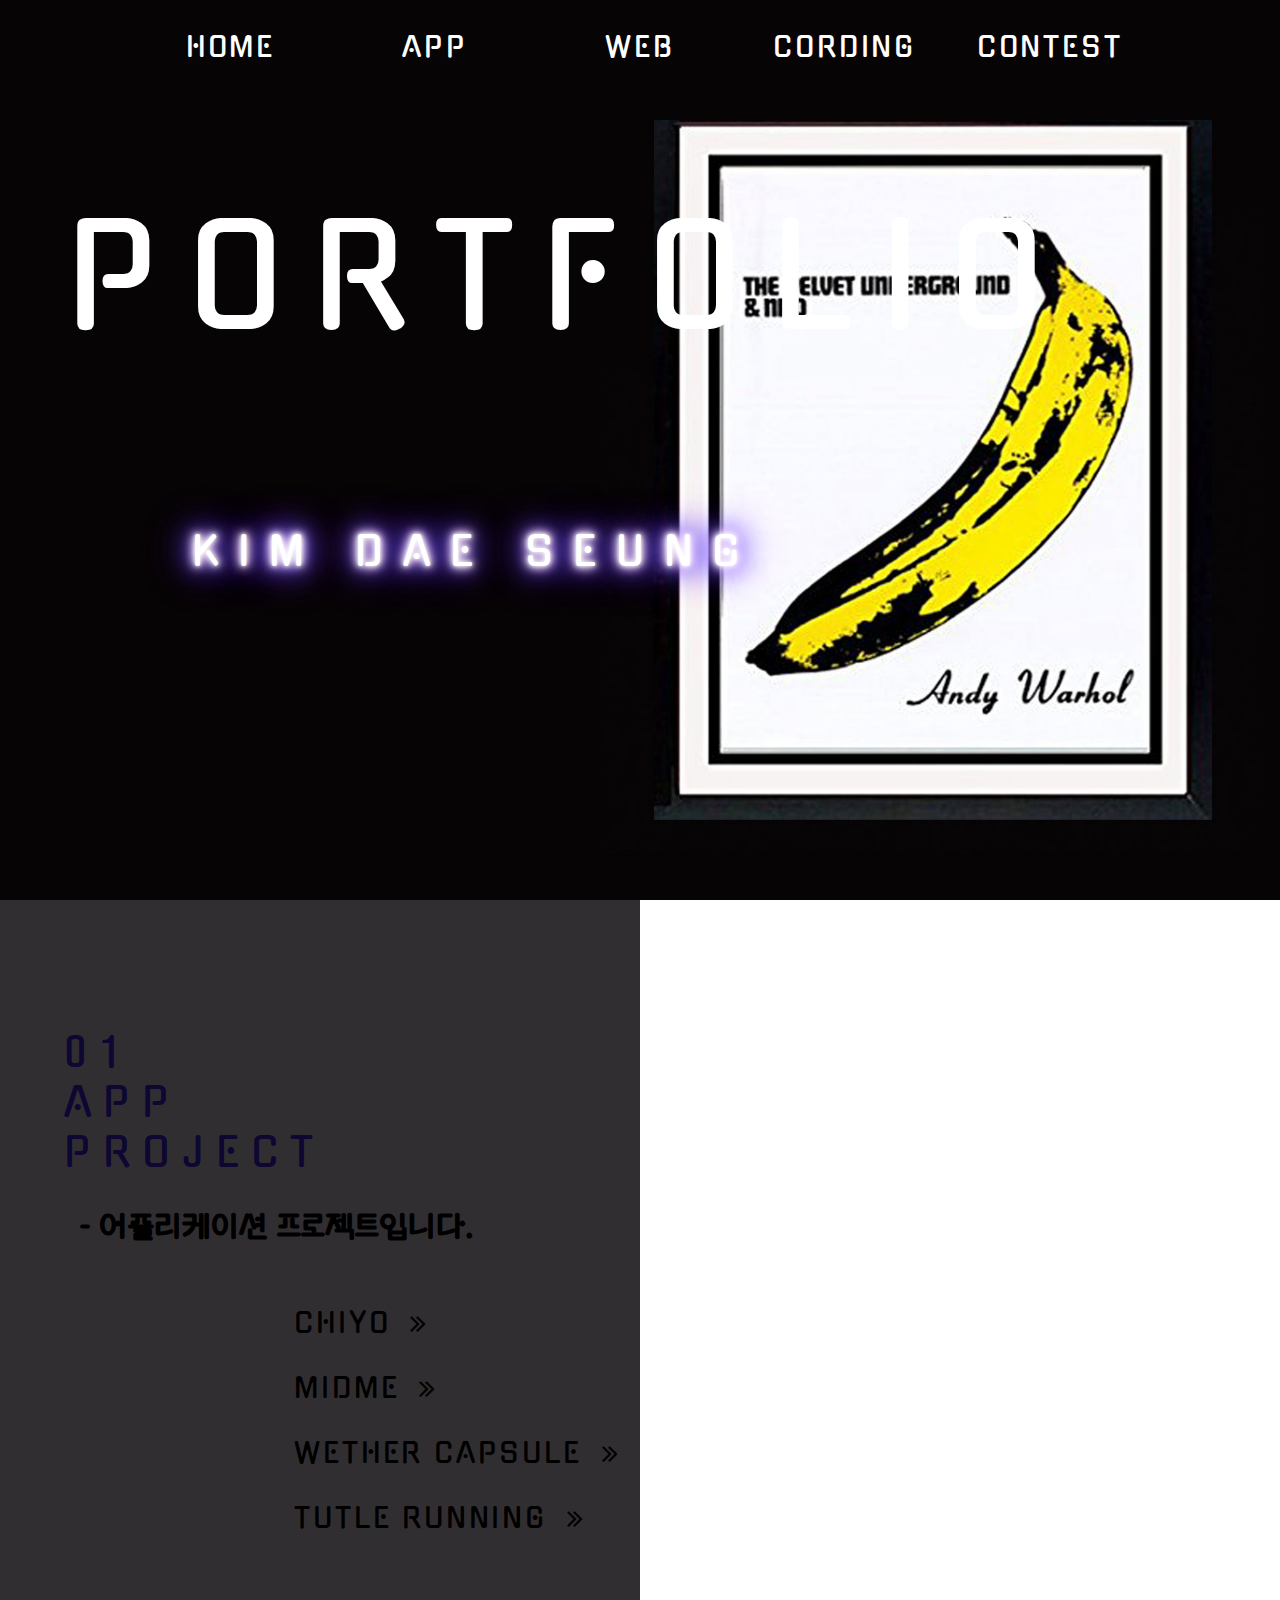
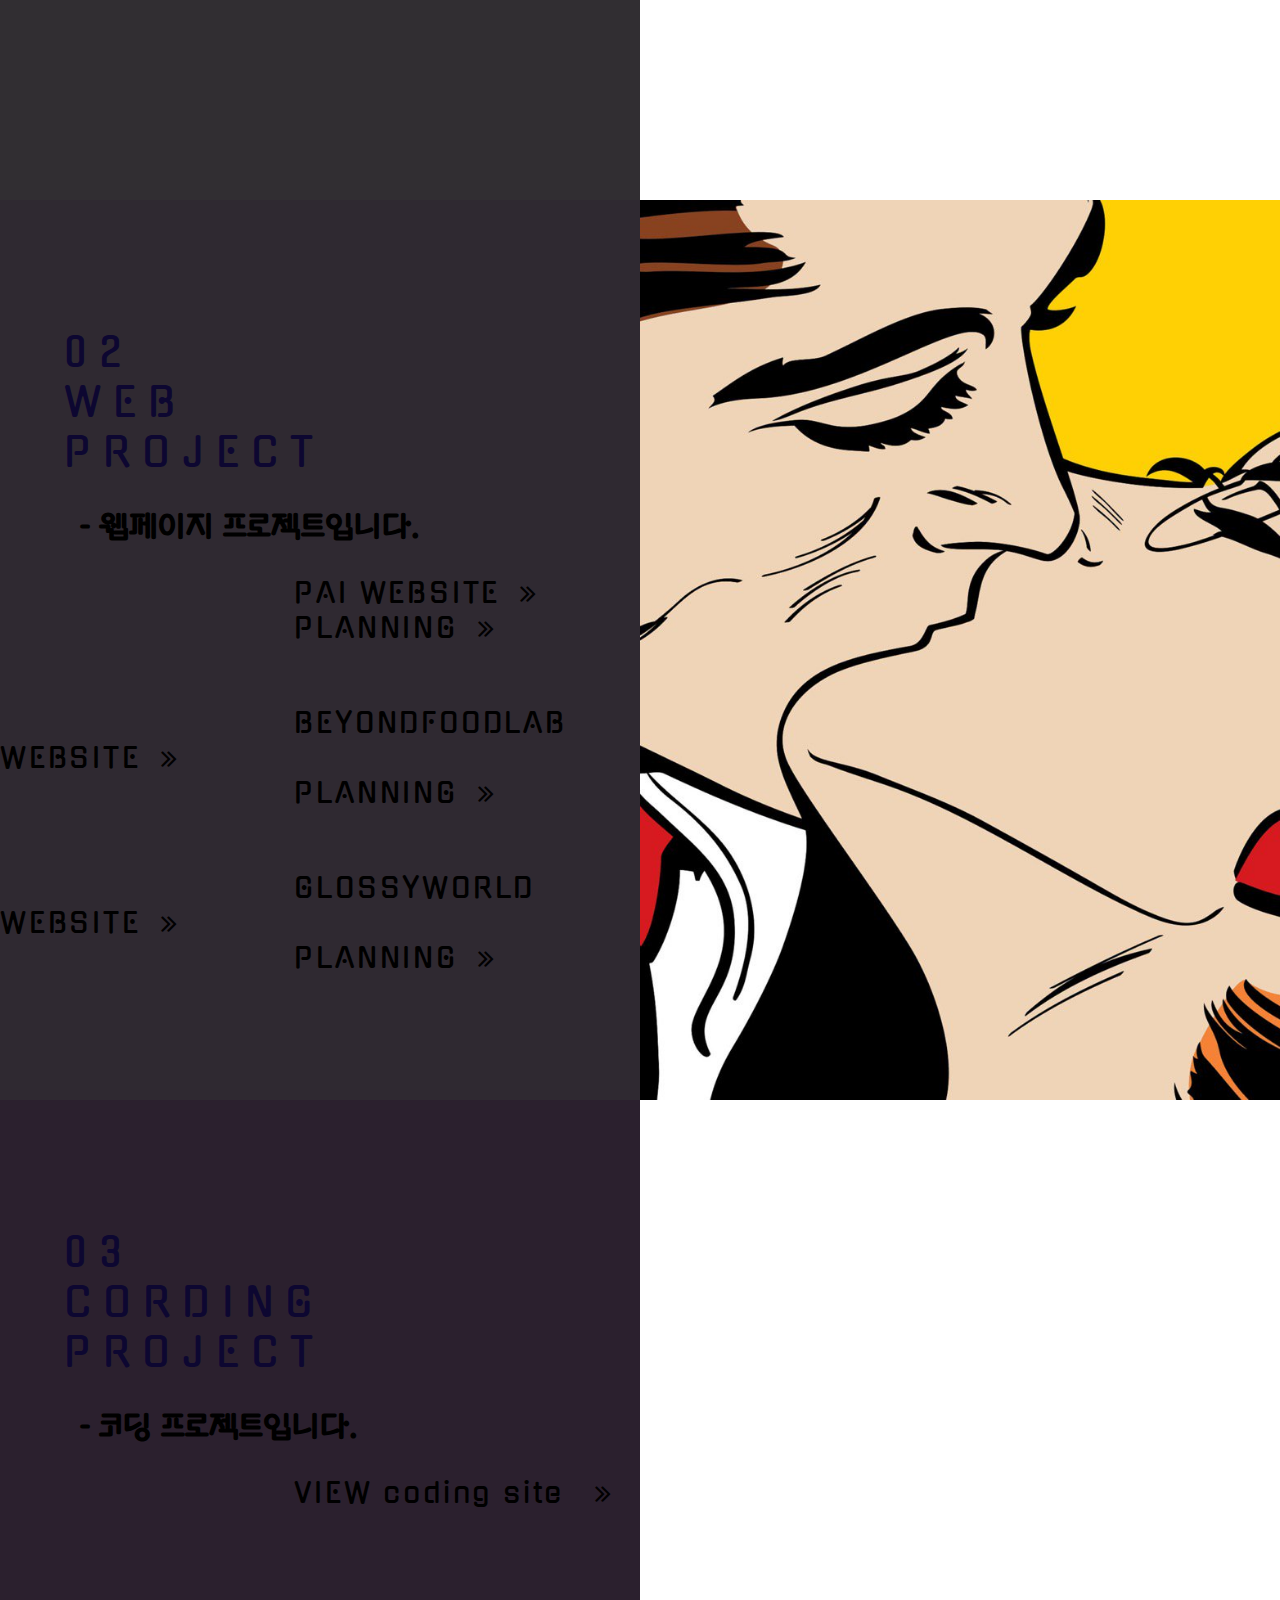
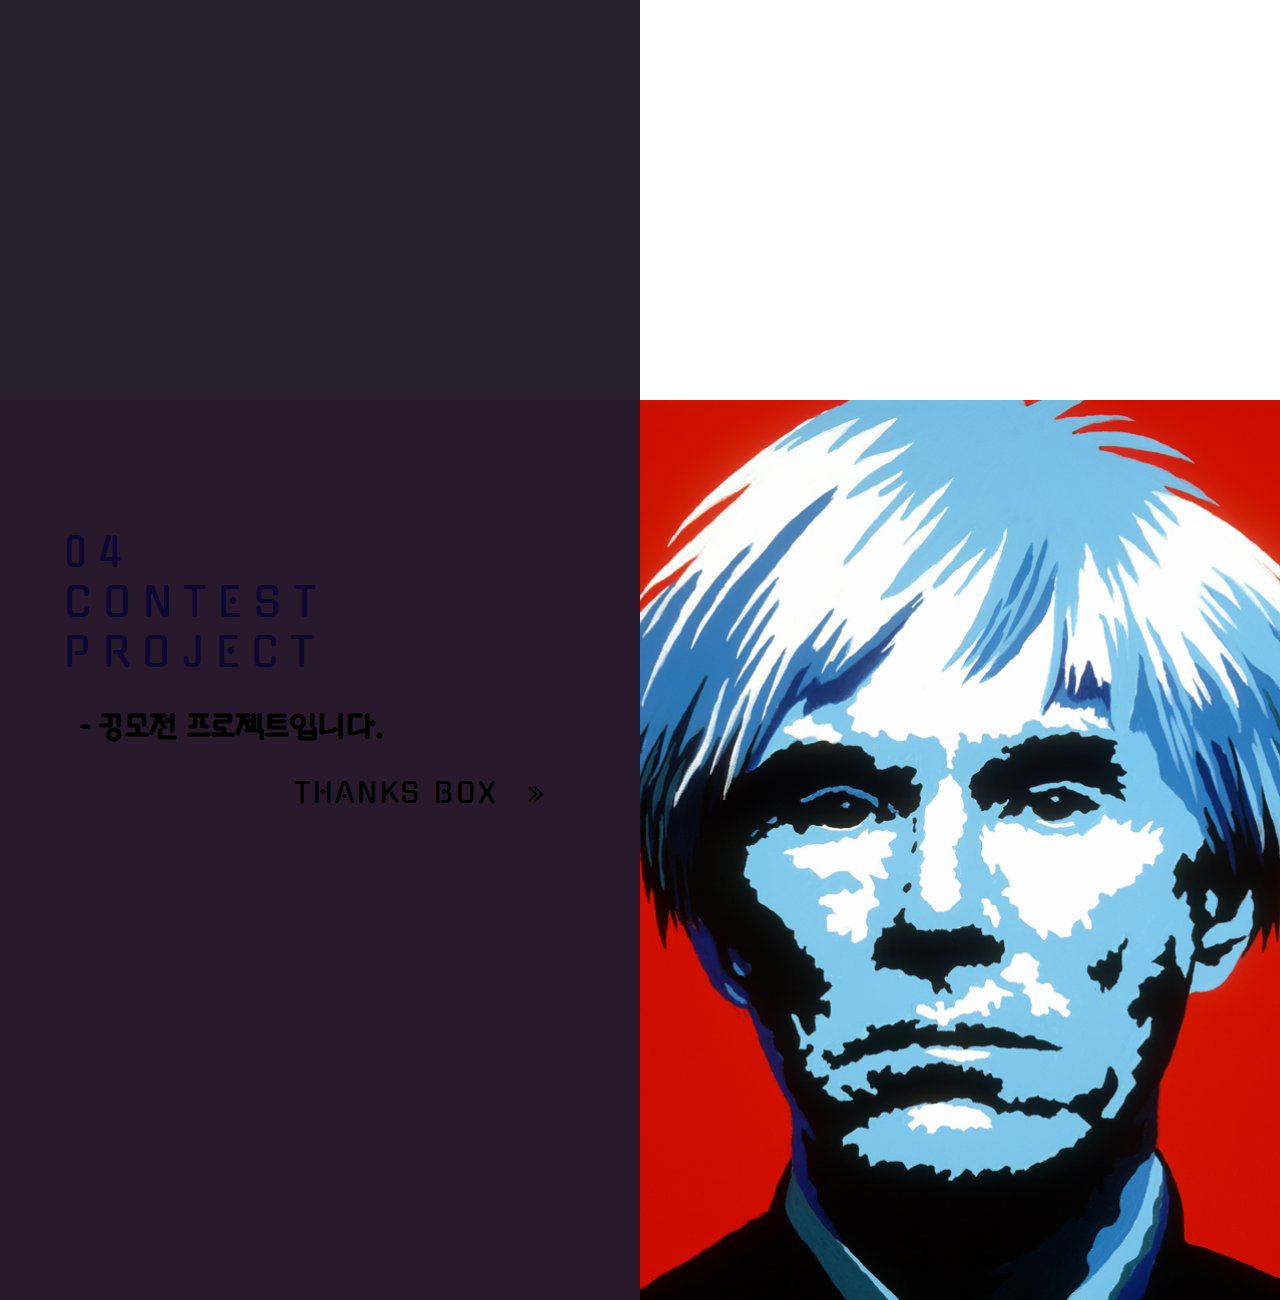
==== commit c3001578: "et" ====
--- a/kim/index.html
+++ b/kim/index.html
@@ -71,7 +71,7 @@
         <div class="arti3"></div>
         <h2>03 <br> CORDING PROJECT</h2><br><br>
         <p>- 코딩 프로젝트입니다.</p>
-        <a href="http://www.dabipyeung.com/hmedia/team_02/" target="_blank">VIEW WEBSITE <i class="fa fa-angle-double-right"></i></a>
+        <a href="http://www.dabipyeung.com/hmedia/team_02/" target="_blank">VIEW coding site <i class="fa fa-angle-double-right"></i></a>
       </div>
       <div class="p3-img main">
         <span></span>
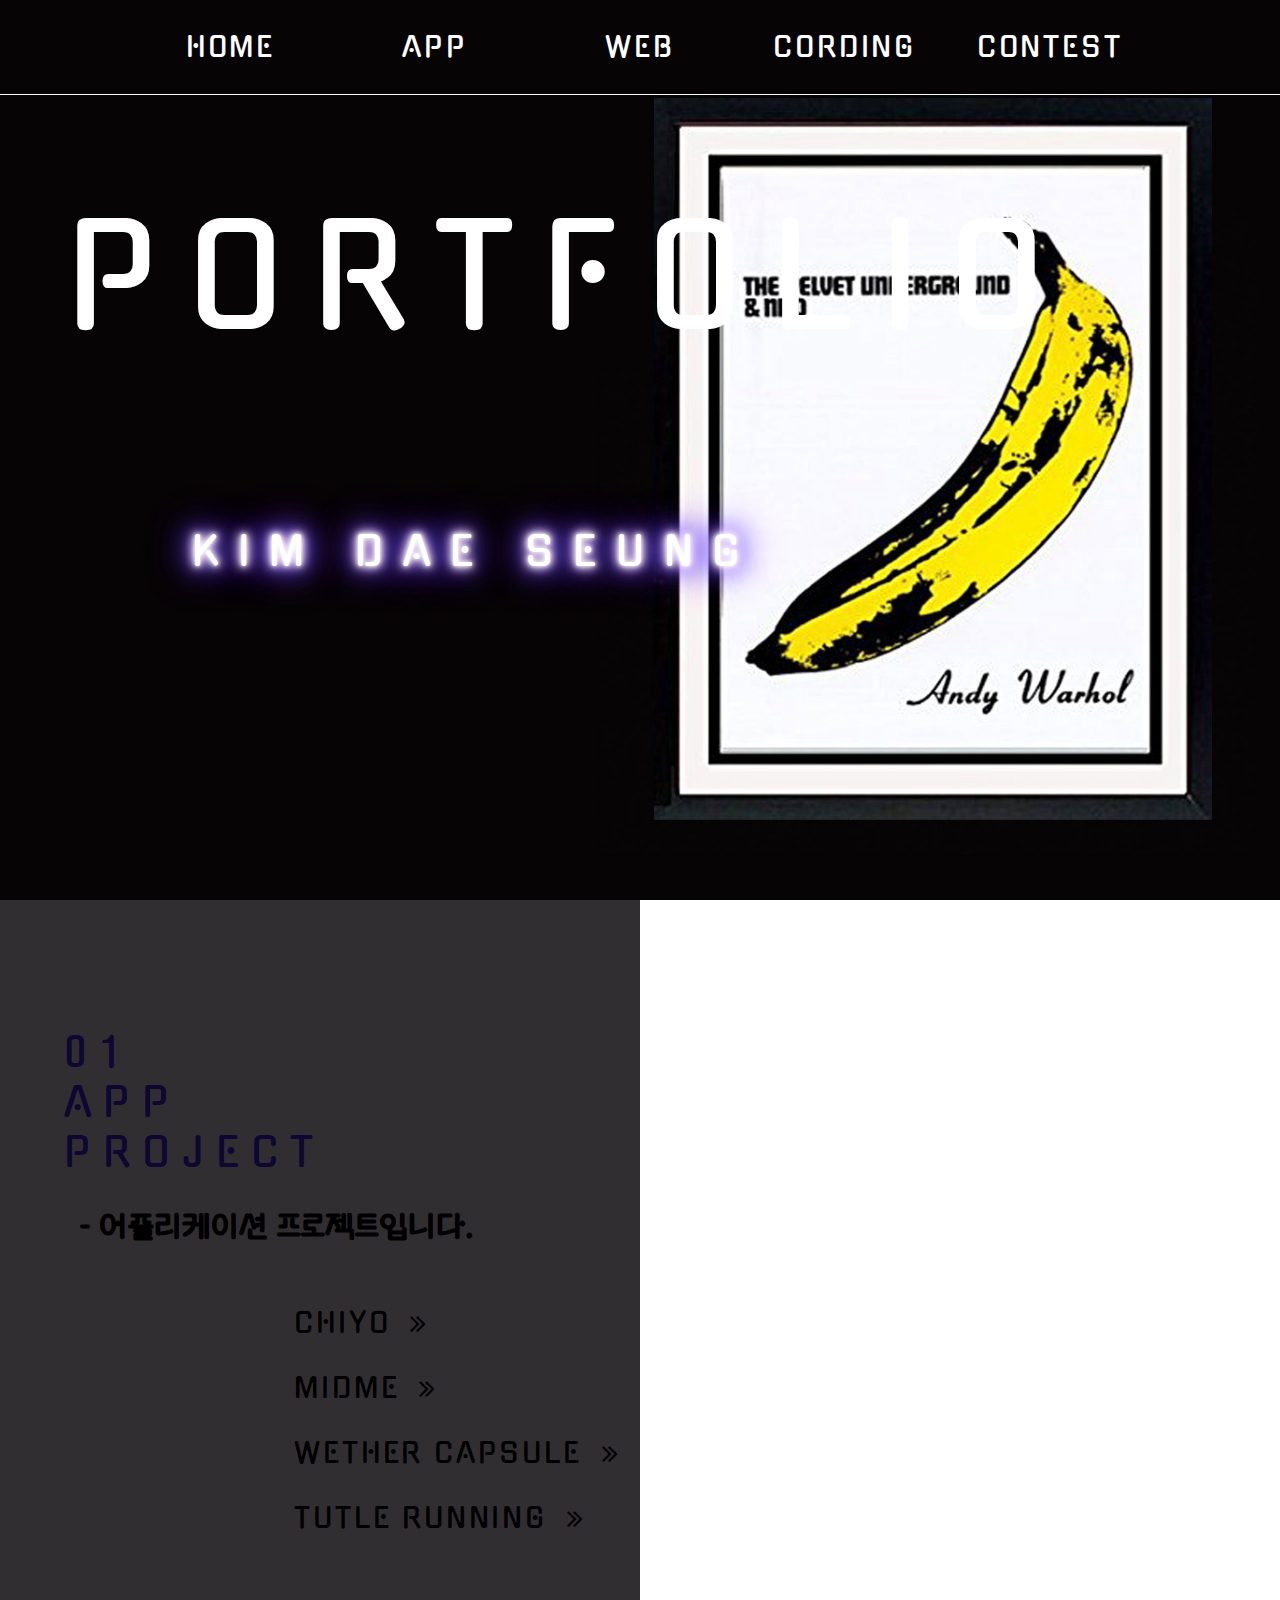
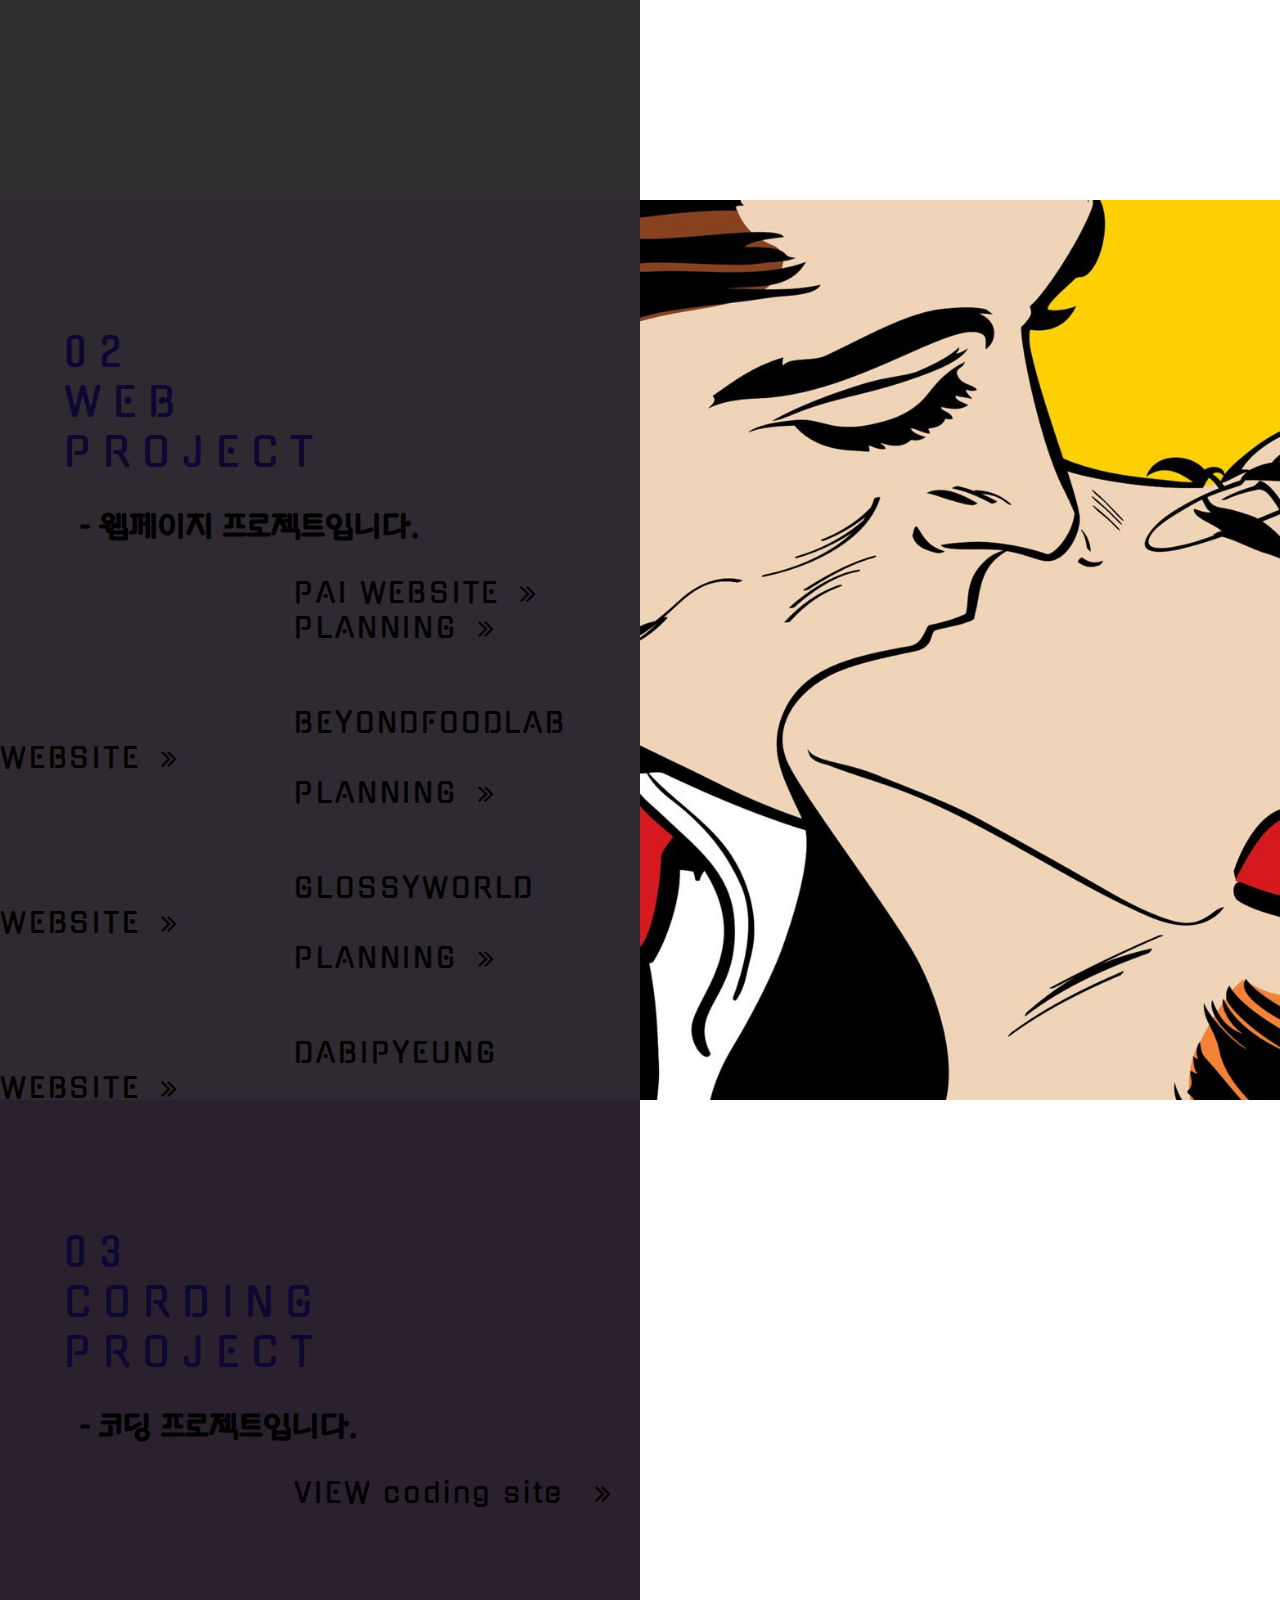
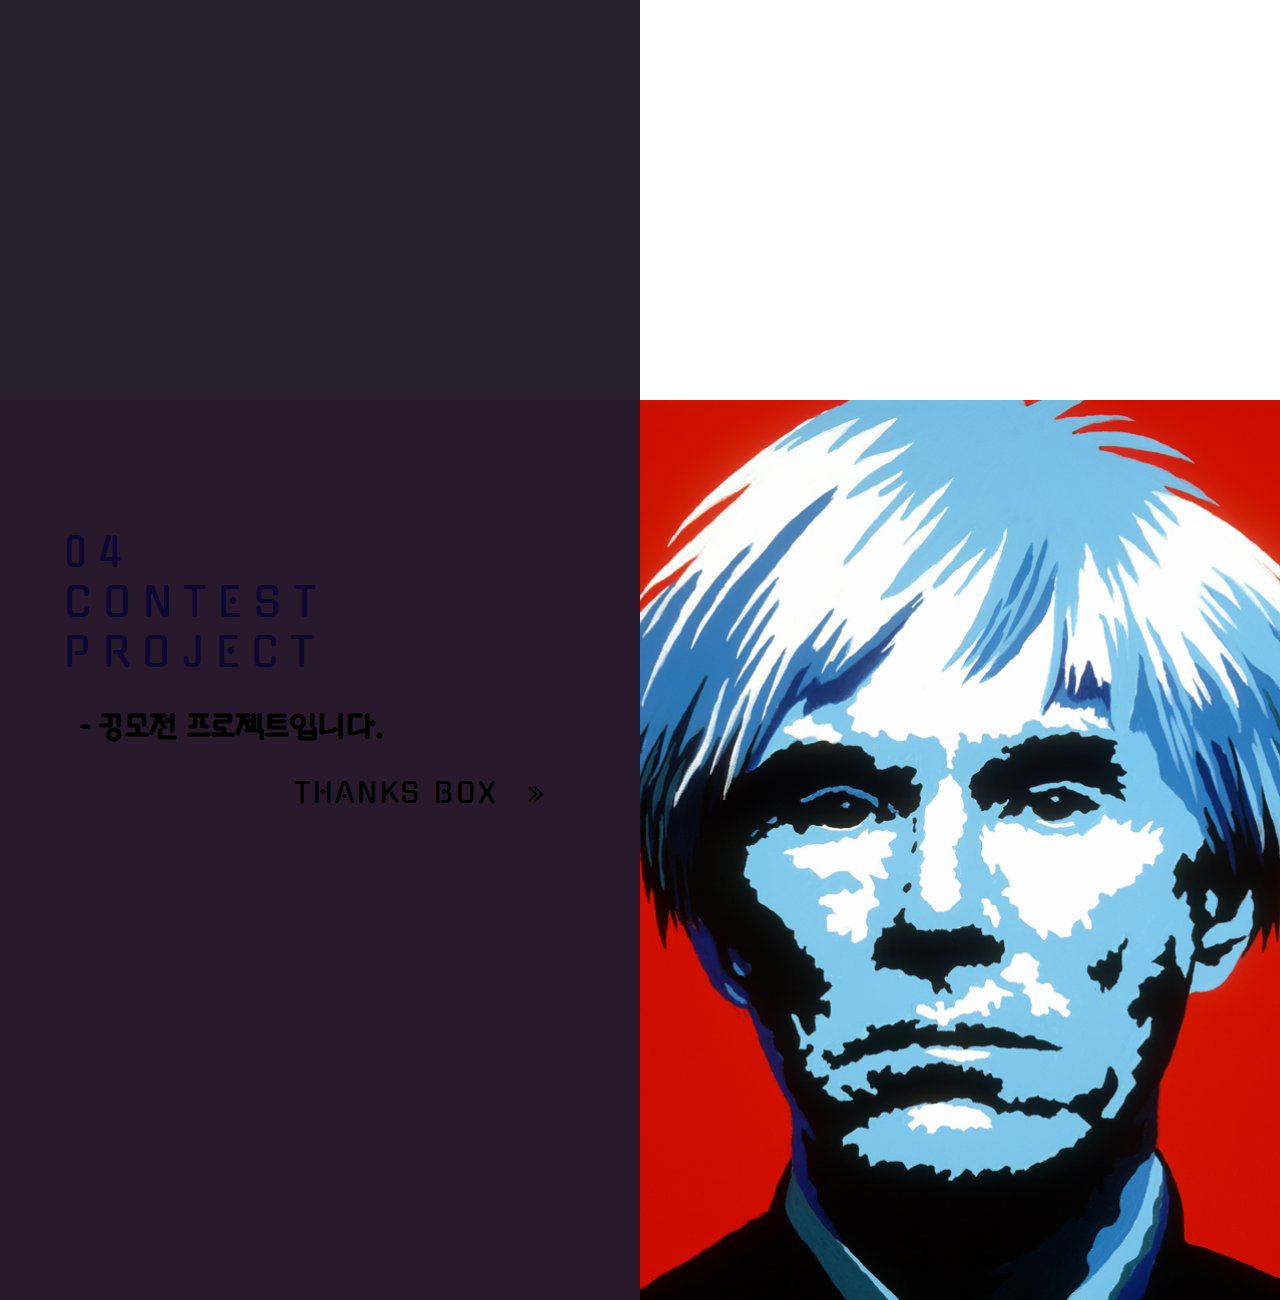
==== commit 5a1ba9ee: "et" ====
--- a/kim/index.html
+++ b/kim/index.html
@@ -11,7 +11,7 @@
     <script type="text/javascript" src="js/custom.js"></script>
   </head>
   <body>
-    <div class="clone-header">
+    <div class="clone-header" style="border-bottom:1px solid #fff;">
       <ul>
         <li> <a href="#page0">HOME</a> </li>
         <li> <a href="#page1">APP</a> </li>
@@ -62,7 +62,7 @@
         <a href="download/WEB project2.pdf" target="_blank">PLANNING<i class="fa fa-angle-double-right"></i></a><br><br> <br><br><br>
         <a href="https://kskas01.wixsite.com/glossyworld" target="_blank">GLOSSYWORLD  WEBSITE<i class="fa fa-angle-double-right"></i></a><br>
         <a href="download/WEB PROJEXT3.pdf" target="_blank">PLANNING<i class="fa fa-angle-double-right"></i></a><br><br> <br><br><br>
-
+          <a href="http://www.dabipyeung.com" target="_blank">DABIPYEUNG WEBSITE<i class="fa fa-angle-double-right"></i></a> <br>
       </div>
       <div class="p2-img main">
 
@@ -114,7 +114,8 @@
             });
 
             $(".clone-header>ul").stop().animate({
-              "height":"60px"
+              "height":"60px",
+              "width:":"60%"
             });
             $(".clone-header>ul>li").stop().animate({
               "padding-top":"10px"
@@ -125,7 +126,7 @@
             });
 
             $(".clone-header>ul").stop().animate({
-              "height":"100px"
+              "height":"100px",
             });
             $(".clone-header>ul>li").stop().animate({
               "padding-top":"30px"
--- a/kim/css/style.css
+++ b/kim/css/style.css
@@ -83,9 +83,9 @@
 
 i{font-size: 120px; color: #060405; position: relative; left: 20px; animation:ani linear 1.5s 1.0s infinite;}
 
-.clone-header{width:100%; height:120px; background:#fff; position:fixed; top:0; left:0; z-index:150;background: #060405;}
-.clone-header>ul{width:80%; height:100px; margin:auto; background:#060405; list-style:none;}
-.clone-header>ul>li{width:20%; height:100px; text-align:center; float:left; box-sizing:border-box; padding-top:30px;}
+.clone-header{width:100%; height:95px; background:#fff; position:fixed; top:0; left:0; z-index:150;background: #060405;}
+.clone-header>ul{width:80%; height:90px; margin:auto; background:#060405; list-style:none;}
+.clone-header>ul>li{width:20%; height:90px; text-align:center; float:left; box-sizing:border-box; padding-top:30px;}
 .clone-header>ul>li>a{margin:0; padding:0; top:0;}
 @keyframes ani {
    0%{
